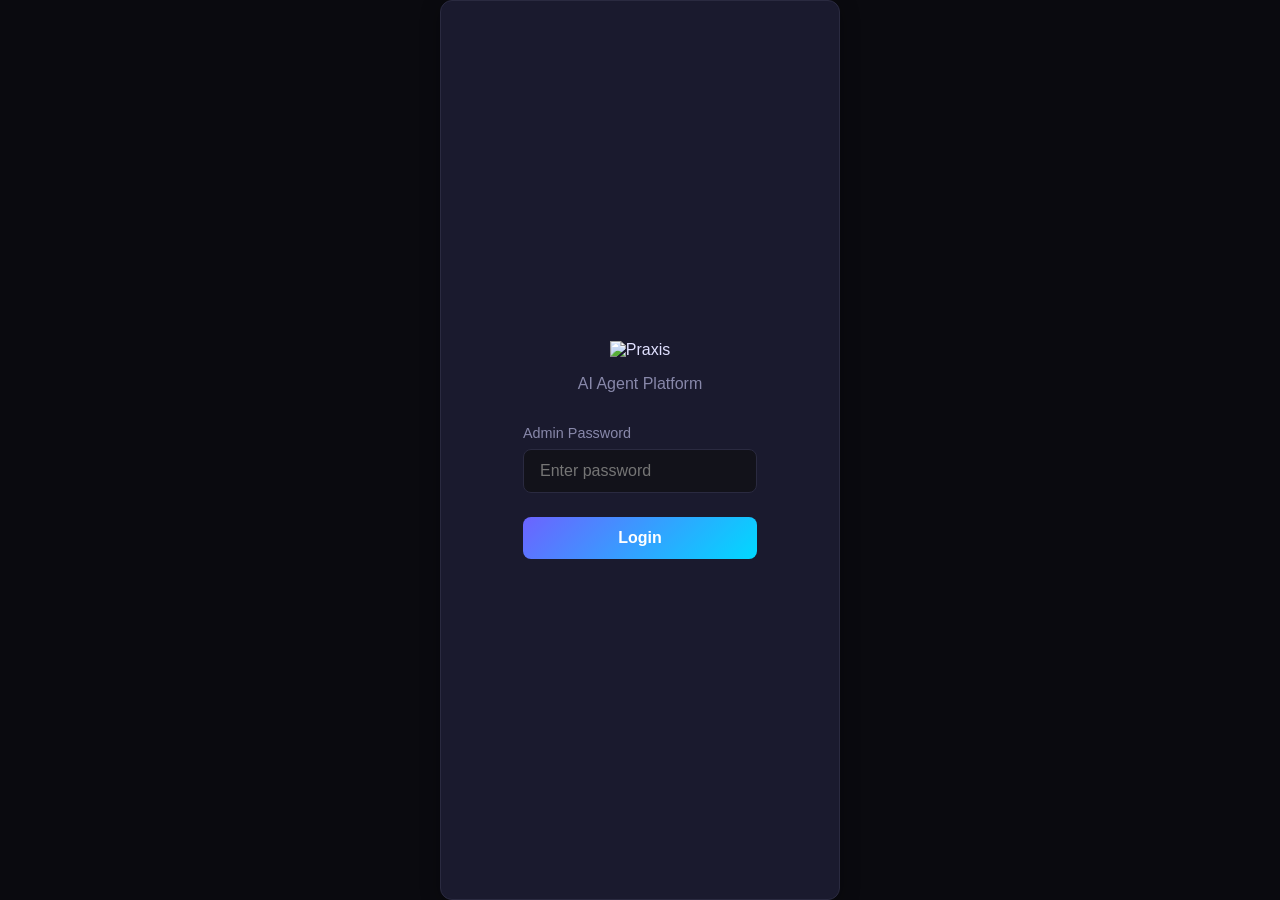
==== static/index.html @ 5b537bb9 "Fix chat_tts envelope parsing and cache-bust the dashboard UI The chat_tts SSE handlers read d.audio" ====
<!DOCTYPE html>
<html lang="en">
<head>
    <meta charset="UTF-8">
    <meta name="viewport" content="width=device-width, initial-scale=1.0">
    <title>Praxis Dashboard</title>
    <link rel="icon" href="/favicon.ico" sizes="any">
    <link rel="apple-touch-icon" href="/apple-touch-icon.png">
    <link rel="stylesheet" href="/static/style.css">
</head>
<body>
    <div id="app">
        <div id="login-screen" class="screen active">
            <div class="login-container">
                <div class="logo">
                    <img src="/logo.png" alt="Praxis" class="logo-img">
                    <p>AI Agent Platform</p>
                </div>
                <form id="login-form">
                    <div class="form-group">
                        <label for="password">Admin Password</label>
                        <input type="password" id="password" placeholder="Enter password" required>
                    </div>
                    <button type="submit" class="btn btn-primary">Login</button>
                    <p id="login-error" class="error hidden"></p>
                </form>
            </div>
        </div>

        <div id="dashboard-screen" class="screen">
            <nav class="sidebar" id="sidebar">
                <div class="sidebar-header"><h2>Praxis</h2></div>
                <ul class="nav-links">
                    <li class="active" data-tab="overview">Overview</li>
                    <li data-tab="chat">Chat</li>
                    <li data-tab="vm">VM</li>
                    <li data-tab="contexts">Contexts</li>
                    <li data-tab="messages">Messages</li>
                    <li data-tab="templates">Templates</li>
                    <li data-tab="tools">Tools</li>
                    <li data-tab="memory">Memory</li>
                    <li data-tab="secrets">Secrets</li>
                    <li data-tab="pairings">Pairings</li>
                    <li data-tab="sm-files">Statemachine</li>
                    <li data-tab="cron-jobs">Cron Jobs</li>
                </ul>
                <div class="sidebar-footer">
                    <button id="theme-toggle" class="btn btn-sm btn-secondary" style="width:100%;margin-bottom:0.5rem" onclick="toggleTheme()">🌙 Dark</button>
                    <button id="logout-btn" class="btn btn-secondary">Logout</button>
                </div>
                <button id="sidebar-toggle" type="button" class="sidebar-toggle" onclick="toggleSidebar()" title="Dashboard menu" aria-label="Dashboard menu" aria-controls="sidebar" aria-expanded="true">&#9776;</button>
            </nav>

            <main class="content">
                <div id="tab-overview" class="tab active">
                    <h2>Overview</h2>
                    <div class="stats-grid">
                        <div class="stat-card"><h3>Status</h3><p id="status-indicator" class="status ok">Running</p></div>
                        <div class="stat-card"><h3>Version</h3><p id="version">-</p></div>
                        <div class="stat-card"><h3>Contexts</h3><p id="context-count">0</p></div>
                        <div class="stat-card"><h3>Pairings</h3><p id="pairing-count">0</p></div>
                        <div class="stat-card"><h3>Pending</h3><p id="pending-count">0</p></div>
                    </div>
                    <div style="margin-top:2rem">
                        <h3>Quick Agent Start</h3>
                        <div class="data-list" id="overview-agent-starters"></div>
                    </div>
                </div>

                <div id="tab-chat" class="tab">
                    <button id="chat-sidebar-toggle" type="button" class="chat-sidebar-toggle" onclick="toggleChatConversations()" title="Toggle conversations" aria-label="Open conversations" aria-controls="chat-session-list" aria-expanded="false">☰ Chats</button>
                    <div class="chat-app">
                        <div class="chat-sidebar">
                            <div class="chat-sidebar-header">
                                <span>Conversations</span>
                                <button class="btn btn-sm btn-primary" onclick="chatNewSession()">+ New</button>
                            </div>
                            <div id="chat-session-list" class="chat-session-list"></div>
                        </div>
                        <div class="chat-main">
                            <div id="chat-sm-status" class="sm-status-bar" style="display:none">
                                <span id="sm-status-file" class="sm-badge">-</span>
                                <span id="sm-status-state" class="sm-badge">-</span>
                                <span id="sm-status-temps" class="sm-badge">-</span>
                                <span id="sm-status-skill" class="sm-badge" style="display:none"></span>
                                <span id="sm-status-vars" class="sm-badge" title="Variables changed in this state">-</span>
                            </div>
                            <div id="chat-agent-banner" class="agent-banner" style="display:none">
                                <span class="agent-badge" id="chat-agent-badge">Agent: Inactive</span>
                                <button class="btn btn-sm btn-primary" id="chat-start-btn" onclick="chatStartAgent()">Start Agent</button>
                                <button class="btn btn-sm btn-danger" id="chat-stop-btn" onclick="chatStopAgent()" style="display:none">Stop Agent</button>
                                <div style="margin-left:auto;display:flex;align-items:center;gap:0.75rem">
                                    <div style="display:flex;flex-direction:column;align-items:center;gap:0.5rem">
                                        <div style="display:flex;flex-direction:column;align-items:center;gap:0.15rem">
                                            <img id="chat-bot-avatar" class="avatar-sm" src="/logo.png" alt="Bot" title="Bot avatar" onclick="showAvatarModal('bot')" style="cursor:pointer">
                                            <span id="chat-bot-name" class="avatar-label">Praxis</span>
                                        </div>
                                        <div style="display:flex;flex-direction:column;align-items:center;gap:0.15rem">
                                            <img id="chat-user-avatar" class="avatar-sm" style="display:none;cursor:pointer" alt="User" onclick="showAvatarModal('user')">
                                            <span id="chat-user-name-label" class="avatar-label">User</span>
                                        </div>
                                    </div>
                                </div>
                            </div>
                            <div class="chat-container">
                                <div id="chat-messages" class="chat-messages">
                                    <div class="chat-welcome">Start an agent to begin chatting. Your messages appear here with tool calls visible inline.</div>
                                </div>
                                <div id="chat-timer-bar" class="chat-timer" style="display:none">
                                    <div class="chat-timer-fill" id="chat-timer-fill"></div>
                                    <span class="chat-timer-text" id="chat-timer-text">30s</span>
                                </div>
                                <div id="chat-tts-indicator" class="chat-tts-indicator" style="display:none" onclick="chatTtsActive(false)" title="Praxis is speaking – click to stop">
                                    🔊 Praxis is speaking… <span class="tts-stop-hint">■ stop</span>
                                </div>
                                <div id="chat-options-box" class="chat-options" style="display:none"></div>
                                <div id="chat-attachments-preview" class="chat-attachments" style="display:none"></div>
                                <div class="chat-input-row">
                                    <button class="btn btn-sm btn-secondary chat-upload-btn" onclick="document.getElementById('chat-file-input').click()" title="Upload files">&#128206;</button>
                                    <input type="file" id="chat-file-input" multiple style="display:none" onchange="chatHandleFiles(this.files)">
                                    <button class="btn btn-sm btn-secondary" id="chat-mic-btn" onclick="chatToggleMic()" title="Speak to Praxis (speech-to-text)">&#127908;</button>
                                    <button class="btn btn-sm btn-secondary" id="chat-tts-btn" onclick="chatToggleTts()" title="Read replies aloud (ElevenLabs TTS)" aria-pressed="false">&#128266;</button>
                                    <div style="position:relative;flex:1">
                                        <textarea id="chat-input" class="chat-input" placeholder="Type a message... (try /clear, /start, /stop, /new, /status)" rows="3" onkeydown="chatKeyDown(event)" oninput="chatInput(event)"></textarea>
                                        <div id="slash-commands" class="slash-commands" style="display:none"></div>
                                    </div>
                                    <button class="btn btn-primary chat-send-btn" id="chat-send-btn" onclick="chatSendMessage()">Send</button>
                                </div>
                            </div>
                        </div>
                    </div>
                </div>

                <div id="tab-vm" class="tab">
                    <h2>Virtual Machine</h2>
                    <div id="vm-controls" style="display:flex;gap:0.5rem;margin-bottom:1rem;flex-wrap:wrap">
                        <button class="btn btn-sm btn-primary" onclick="vmStart()">Start VM</button>
                        <button class="btn btn-sm btn-danger" onclick="vmStop()">Stop VM</button>
                        <button class="btn btn-sm btn-secondary" onclick="vmReboot()">Reboot</button>
                        <button class="btn btn-sm btn-secondary" onclick="vmInsertCD()">Insert CD</button>
                        <button class="btn btn-sm btn-secondary" onclick="vmEjectCD()">Eject CD</button>
                        <button class="btn btn-sm btn-secondary" id="vm-clipboard-btn" onclick="vmClipboardToggle()">&#128203; Clipboard: OFF</button>
                        <button class="btn btn-sm btn-secondary" onclick="vmClipboardSet()">&#128228; Set VM Clipboard</button>
                        <button class="btn btn-sm btn-secondary" onclick="vmClipboardGet()">&#128229; Get VM Clipboard</button>
                        <button class="btn btn-sm btn-secondary" onclick="vmRefresh()">Refresh</button>
                    </div>
                    <div id="vm-status-bar" class="data-list" style="margin-bottom:1rem"></div>
                    <div>
                        <h3>Desktop (VNC)</h3>
                        <div id="vm-vnc-container"><div id="vm-vnc-placeholder">VM not running. Click &quot;Start VM&quot; to begin.</div><div id="vm-vnc-screen"></div></div>
                        <div id="vm-vnc-log"></div>
                    </div>
                    <div style="margin-top:1rem">
                        <h3>LLM Activity Log</h3>
                        <div id="vm-activity-log"><div style="color:var(--text-secondary)">No VM activity yet.</div></div>
                    </div>
                    <h3 style="margin-top:1.5rem">VM Configuration</h3>
                    <div id="vm-config" class="data-list"></div>
                    <h3 style="margin-top:1.5rem">Quick Actions</h3>
                    <div style="display:flex;gap:0.5rem;flex-wrap:wrap">
                        <button class="btn btn-sm btn-secondary" onclick="vmCreateSnapshot()">Snapshot</button>
                        <button class="btn btn-sm btn-secondary" onclick="vmAddSharedFolder()">Add Shared Folder</button>
                    </div>
                </div>

                <div id="tab-contexts" class="tab">
                    <h2>Contexts</h2>
                    <div id="contexts-list" class="data-list"></div>
                </div>
                <div id="tab-messages" class="tab">
                    <h2>Messages</h2>
                    <div class="form-group" style="display:flex;gap:0.5rem;align-items:end">
                        <div style="flex:1"><label for="message-user-id">User</label>
                            <select id="message-user-id"><option value="">Select user...</option></select>
                        </div>
                        <button id="load-messages-btn" class="btn btn-primary" style="width:auto">Load</button>
                    </div>
                    <div id="messages-list" class="data-list"></div>
                </div>
                <div id="tab-templates" class="tab"><h2>Templates</h2><div id="templates-list" class="data-list"></div></div>
                <div id="tab-tools" class="tab"><h2>Tools</h2><div id="tools-list" class="data-list"></div></div>
                <div id="tab-memory" class="tab">
                    <h2>Memory</h2>
                    <div class="form-group" style="display:flex;gap:0.5rem;align-items:end">
                        <div style="flex:1"><label for="memory-user-id">User</label>
                            <select id="memory-user-id"><option value="">Select user...</option></select>
                        </div>
                        <button id="load-memory-btn" class="btn btn-primary" style="width:auto">Load</button>
                    </div>
                    <div id="memory-content"></div>
                </div>
                <div id="tab-secrets" class="tab"><h2>Secrets</h2><div id="secrets-content"></div></div>
                <div id="tab-pairings" class="tab">
                    <h2>Pairings</h2>
                    <div id="pairings-list" class="data-list"></div>
                    <h3 style="margin-top:2rem;margin-bottom:1rem">Pending Pairings</h3>
                    <div id="pending-pairings-list" class="data-list"></div>
                </div>
                <div id="tab-sm-files" class="tab">
                    <h2>Statemachine</h2>
                    <div style="margin-bottom:1rem"><button class="btn btn-primary" style="width:auto;padding:0.5rem 1.5rem" onclick="createSmFile()">+ New Statemachine</button></div>
                    <div id="sm-files-list" class="data-list"></div>
                </div>
                <div id="tab-cron-jobs" class="tab"><h2>Cron Jobs</h2><div id="cron-jobs-list" class="data-list"></div></div>
            </main>
        </div>
    </div>

    <script src="/static/app.js?v=13"></script>
</body>
</html>
---- static/style.css ----
:root { --bg-primary: #0a0a0f; --bg-secondary: #12121a; --bg-card: #1a1a2e; --bg-hover: #252540; --bg-tertiary: #16162a; --text-primary: #e0e0ff; --text-secondary: #8888aa; --accent-purple: #6C63FF; --accent-cyan: #00D9FF; --accent-gradient: linear-gradient(135deg, #6C63FF, #00D9FF); --border: #2a2a40; --success: #00ff88; --error: #ff4466; --warning: #ffaa00; --radius: 12px; --shadow: 0 4px 20px rgba(0, 0, 0, 0.3); }
* { margin: 0; padding: 0; box-sizing: border-box; }
body { font-family: -apple-system, BlinkMacSystemFont, 'Segoe UI', Roboto, Oxygen, Ubuntu, sans-serif; background: var(--bg-primary); color: var(--text-primary); min-height: 100vh; overflow-x: hidden; }
.screen { display: none; } .screen.active { display: flex; }
.login-container { width: 100%; max-width: 400px; margin: 0 auto; padding: 2rem; background: var(--bg-card); border-radius: var(--radius); box-shadow: var(--shadow); border: 1px solid var(--border); display: flex; flex-direction: column; align-items: center; justify-content: center; min-height: 100vh; }
.logo { text-align: center; margin-bottom: 2rem; } .logo-img { width: 96px; height: 96px; margin-bottom: 0.5rem; object-fit: contain; } .logo p { color: var(--text-secondary); margin-top: 0.5rem; }
.form-group { margin-bottom: 1.5rem; width: 100%; } .form-group label { display: block; margin-bottom: 0.5rem; color: var(--text-secondary); font-size: 0.9rem; }
.form-group input, .form-group select { width: 100%; padding: 0.75rem 1rem; background: var(--bg-secondary); border: 1px solid var(--border); border-radius: 8px; color: var(--text-primary); font-size: 1rem; transition: border-color 0.2s; }
.form-group input:focus, .form-group select:focus { outline: none; border-color: var(--accent-purple); }
.btn { padding: 0.75rem 1.5rem; border: none; border-radius: 8px; font-size: 1rem; cursor: pointer; transition: all 0.2s; width: 100%; }
.btn-primary { background: var(--accent-gradient); color: white; font-weight: 600; } .btn-primary:hover { opacity: 0.9; transform: translateY(-1px); }
.btn-secondary { background: var(--bg-hover); color: var(--text-primary); border: 1px solid var(--border); } .btn-secondary:hover { background: var(--border); }
.btn-danger { background: var(--error); color: white; } .btn-danger:hover { opacity: 0.9; }
.error { color: var(--error); margin-top: 1rem; text-align: center; } .hidden { display: none; }
#dashboard-screen { min-height: 100vh; }
.sidebar { width: 250px; background: var(--bg-secondary); border-right: 1px solid var(--border); display: flex; flex-direction: column; position: fixed; top: 0; left: 0; bottom: 0; z-index: 10; transition: width 0.3s, transform 0.3s; }
.sidebar.collapsed { width: 48px; overflow: hidden; }
.sidebar.collapsed .sidebar-header h2,
.sidebar.collapsed .nav-links li,
.sidebar.collapsed .sidebar-footer { display: none; }
.sidebar.collapsed .sidebar-toggle { position: absolute; top: 0.5rem; right: 0.5rem; left: auto; }
.sidebar-toggle { position: absolute; top: 0.5rem; right: -1.2rem; width: 28px; height: 28px; background: var(--bg-card); border: 1px solid var(--border); border-radius: 6px; color: var(--text-secondary); font-size: 1rem; cursor: pointer; z-index: 20; display: flex; align-items: center; justify-content: center; }
.sidebar-toggle:hover { color: var(--text-primary); background: var(--bg-hover); }
.content { margin-left: 250px; padding: 2rem; min-height: 100vh; width: calc(100% - 250px); min-width: 0; transition: margin-left 0.3s, width 0.3s; }
.content.chat-expanded { margin-left: 0; padding: 0; width: 100%; }
.sidebar.collapsed ~ .content { margin-left: 48px; width: calc(100% - 48px); }
.content.chat-expanded .chat-app { height: 100vh; }
.sidebar-header { padding: 1.5rem; border-bottom: 1px solid var(--border); }
.sidebar-header h2 { background: var(--accent-gradient); -webkit-background-clip: text; -webkit-text-fill-color: transparent; background-clip: text; font-size: 1.5rem; }
.nav-links { list-style: none; padding: 1rem 0; flex: 1; min-height: 0; overflow-y: auto; }
.nav-links li { padding: 0.75rem 1.5rem; cursor: pointer; transition: all 0.2s; color: var(--text-secondary); }
.nav-links li:hover { background: var(--bg-hover); color: var(--text-primary); }
.nav-links li.active { background: var(--bg-hover); color: var(--accent-cyan); border-left: 3px solid var(--accent-cyan); }
.sidebar-footer { padding: 1.5rem; border-top: 1px solid var(--border); }
.tab { display: none; } .tab.active { display: block; }
.tab h2 { margin-bottom: 1.5rem; background: var(--accent-gradient); -webkit-background-clip: text; -webkit-text-fill-color: transparent; background-clip: text; }
.stats-grid { display: grid; grid-template-columns: repeat(auto-fit, minmax(200px, 1fr)); gap: 1.5rem; margin-bottom: 2rem; }
.stat-card { background: var(--bg-card); padding: 1.5rem; border-radius: var(--radius); border: 1px solid var(--border); }
.stat-card h3 { color: var(--text-secondary); font-size: 0.9rem; margin-bottom: 0.5rem; } .stat-card p { font-size: 2rem; font-weight: 600; }
.status.ok { color: var(--success); } .status.error { color: var(--error); }
.data-list { background: var(--bg-card); border-radius: var(--radius); border: 1px solid var(--border); overflow: hidden; max-width: 100%; }
.data-item { padding: 1rem 1.5rem; border-bottom: 1px solid var(--border); display: flex; justify-content: space-between; align-items: center; gap: 1rem; min-width: 0; transition: background 0.2s; }
.data-item:last-child { border-bottom: none; } .data-item:hover { background: var(--bg-hover); }
.data-item .name { font-weight: 500; } .data-item .meta { color: var(--text-secondary); font-size: 0.9rem; display: block; overflow-wrap: anywhere; word-break: break-word; }
.data-item .actions { display: flex; gap: 0.5rem; flex-shrink: 0; }
.tool-item { align-items: flex-start; }
.tool-copy { min-width: 0; flex: 1; }
.tool-copy .name { display: block; margin-bottom: 0.25rem; overflow-wrap: anywhere; }
.btn-sm { padding: 0.4rem 0.8rem; font-size: 0.85rem; border-radius: 6px; width: auto; }
.toggle { position: relative; flex: 0 0 48px; width: 48px; height: 24px; padding: 0; background: var(--border); border: 0; border-radius: 12px; cursor: pointer; transition: background 0.2s; appearance: none; }
.toggle.active { background: var(--accent-purple); } .toggle::after { content: ''; position: absolute; width: 20px; height: 20px; background: white; border-radius: 50%; top: 2px; left: 2px; transition: transform 0.2s; }
.toggle.active::after { transform: translateX(24px); }
.code-editor { background: var(--bg-secondary); border: 1px solid var(--border); border-radius: 8px; padding: 1rem; font-family: 'Monaco', 'Menlo', 'Ubuntu Mono', monospace; font-size: 0.9rem; color: var(--text-primary); width: 100%; min-height: 300px; resize: vertical; }
.modal-overlay { position: fixed; top: 0; left: 0; right: 0; bottom: 0; background: rgba(0,0,0,0.7); display: flex; align-items: center; justify-content: center; z-index: 100; }
.modal { background: var(--bg-card); border-radius: var(--radius); border: 1px solid var(--border); padding: 2rem; max-width: 800px; width: 90%; max-height: 80vh; overflow-y: auto; }
.modal h3 { margin-bottom: 1rem; background: var(--accent-gradient); -webkit-background-clip: text; -webkit-text-fill-color: transparent; background-clip: text; }
.message { padding: 0.5rem 0.75rem; margin-bottom: 0.4rem; background: var(--bg-secondary); border-radius: 6px; border-left: 2px solid var(--accent-purple); }
.message.user { border-left-color: var(--accent-cyan); } .message .role { font-size: 0.7rem; color: var(--text-secondary); margin-bottom: 0.2rem; text-transform: uppercase; }
.message .content { white-space: pre-wrap; word-break: break-word; font-size: 0.85rem; line-height: 1.3; }

/* ──────────────────────────────────────────────────────────────────────────
   Chat Layout
   Polished, modern messaging UI: rounded asymmetric bubbles, subtle
   gradients, tactile hover states. Matches the rest of the dashboard's
   purple/cyan accent palette. Designed to look balanced in both dark
   and light themes (overrides further down).
   ────────────────────────────────────────────────────────────────────────── */
.chat-app { display: flex; height: calc(100vh - 60px); min-height: 600px; min-width: 0; max-width: 100%; overflow: hidden; }
.chat-sidebar {
    width: 240px; background: var(--bg-secondary); border-right: 1px solid var(--border);
    display: flex; flex-direction: column; flex-shrink: 0;
    border-radius: var(--radius) 0 0 var(--radius);
    min-height: 0;
}
.chat-sidebar-header {
    padding: 1rem 1.1rem; border-bottom: 1px solid var(--border);
    display: flex; justify-content: space-between; align-items: center;
    font-weight: 700; font-size: 0.9rem; letter-spacing: 0.02em;
}
.chat-session-list { flex: 1; overflow-y: auto; padding: 0.5rem; }
.chat-session {
    padding: 0.55rem 0.75rem; margin: 0.15rem 0; border-radius: 8px;
    cursor: pointer; transition: background 0.15s, color 0.15s, transform 0.1s;
    display: flex; align-items: center; gap: 0.5rem; font-size: 0.85rem;
    border: 1px solid transparent;
}
.chat-session:hover { background: var(--bg-hover); }
.chat-session:active { transform: scale(0.98); }
.chat-session.active {
    background: linear-gradient(135deg, rgba(108,99,255,0.18), rgba(0,217,255,0.08));
    color: var(--text-primary); border-color: rgba(108,99,255,0.35);
}
.chat-session.active::before {
    content: ''; width: 3px; height: 18px; border-radius: 2px;
    background: var(--accent-gradient); margin-right: 2px;
}
.chat-session .session-name { flex: 1; overflow: hidden; text-overflow: ellipsis; white-space: nowrap; }
.chat-session .session-del {
    color: var(--text-secondary); font-size: 1rem; line-height: 1;
    opacity: 0; transition: opacity 0.15s, color 0.15s;
    width: 18px; height: 18px; display: inline-flex; align-items: center; justify-content: center;
    border-radius: 4px;
}
.chat-session:hover .session-del { opacity: 0.7; }
.chat-session .session-del:hover { opacity: 1; color: var(--error); background: rgba(255,68,102,0.12); }

.chat-main {
    flex: 1 1 0; display: flex; flex-direction: column;
    padding: 0 1.25rem 1rem 1.25rem; min-width: 0; min-height: 0; overflow: hidden;
}

.agent-banner {
    display: flex; align-items: center; gap: 0.85rem; flex-wrap: wrap; min-width: 0;
    padding: 0.85rem 1.1rem;
    background: linear-gradient(135deg, var(--bg-card), var(--bg-tertiary));
    border: 1px solid var(--border); border-radius: var(--radius);
    margin: 1rem 0 1rem 0;
    box-shadow: 0 2px 12px rgba(0,0,0,0.18);
}
.agent-badge {
    font-size: 0.78rem; font-weight: 700; letter-spacing: 0.04em;
    padding: 0.35rem 0.8rem; border-radius: 999px;
    background: var(--bg-tertiary); color: var(--text-secondary);
    border: 1px solid var(--border);
    display: inline-flex; align-items: center; gap: 0.4rem;
}
.agent-badge::before {
    content: ''; width: 8px; height: 8px; border-radius: 50%;
    background: var(--text-secondary);
}
.agent-badge.active {
    background: rgba(0,217,255,0.12); color: var(--accent-cyan);
    border-color: rgba(0,217,255,0.4);
}
.agent-badge.active::before {
    background: var(--accent-cyan);
    box-shadow: 0 0 10px var(--accent-cyan);
    animation: pulse-dot 2s ease-in-out infinite;
}
@keyframes pulse-dot { 0%,100% { opacity: 1; } 50% { opacity: 0.5; } }

.sm-status-bar {
    display: flex; gap: 0.4rem; margin-bottom: 0.75rem; flex-wrap: wrap; align-items: center; flex: 0 0 auto;
    padding: 0.55rem 0.85rem; background: var(--bg-tertiary);
    border-radius: 10px; border: 1px solid var(--border);
}
.sm-badge {
    font-size: 0.72rem; font-weight: 600; padding: 0.22rem 0.65rem; border-radius: 6px;
    background: rgba(124,77,255,0.15); color: var(--accent-purple);
}
.sm-badge.template { background: rgba(0,217,255,0.1); color: var(--accent-cyan); }
.sm-badge.vars { background: rgba(0,255,136,0.1); color: var(--success); }

/* Agent banner avatars (the round pair on the right of the banner) */
.avatar-sm {
    width: 56px; height: 56px; border-radius: 14px; object-fit: cover;
    border: 2px solid var(--accent-cyan); background: var(--bg-card);
    transition: transform 0.15s, border-color 0.15s, box-shadow 0.15s;
}
.avatar-sm:hover { transform: scale(1.05); box-shadow: 0 4px 12px rgba(0,217,255,0.25); }
#chat-bot-avatar { border-color: var(--accent-purple); background: var(--bg-secondary); padding: 2px; }
#chat-bot-avatar:hover { box-shadow: 0 4px 12px rgba(108,99,255,0.3); }
.avatar-label {
    font-size: 0.72rem; color: var(--text-secondary); text-align: center;
    margin-top: 4px; max-width: 64px; overflow: hidden;
    text-overflow: ellipsis; white-space: nowrap;
    font-weight: 600;
}

/* ──────────────────────────────────────────────────────────────────────────
   Chat Messages
   Messages are flex rows (avatar column + content bubble). Bubble shape
   varies by role: rounded with one "tail" corner clipped on the side
   nearest the avatar, giving a subtle conversational look.
   ────────────────────────────────────────────────────────────────────────── */
.chat-container {
    flex: 1 1 0; display: flex; flex-direction: column; min-height: 0;
    background: var(--bg-card); border: 1px solid var(--border);
    border-radius: var(--radius); overflow: hidden;
    box-shadow: 0 4px 24px rgba(0,0,0,0.15);
}
.chat-messages {
    flex: 1; overflow-y: auto; overflow-x: hidden; padding: 1.5rem 1.25rem;
    display: flex; flex-direction: column; gap: 1.1rem;
    scroll-behavior: smooth;
}
.chat-welcome {
    color: var(--text-secondary); text-align: center;
    padding: 2.5rem 1rem; font-size: 0.95rem; line-height: 1.6;
    background: linear-gradient(135deg, transparent, rgba(108,99,255,0.04));
    border-radius: var(--radius);
}

.chat-msg {
    animation: msg-in 0.25s ease-out;
}
@keyframes msg-in {
    from { opacity: 0; transform: translateY(6px); }
    to { opacity: 1; transform: translateY(0); }
}

.msg-avatar {
    width: 56px; height: 56px; border-radius: 14px; object-fit: cover;
    border: 2px solid var(--accent-cyan); background: var(--bg-card);
    cursor: pointer; transition: transform 0.15s, border-color 0.15s, box-shadow 0.15s;
}
.msg-avatar:hover {
    transform: scale(1.06);
    box-shadow: 0 4px 14px rgba(0,217,255,0.25);
}
.chat-msg.user .msg-avatar { border-color: var(--text-secondary); }
.chat-msg.user .msg-avatar:hover { box-shadow: 0 4px 14px rgba(136,136,170,0.25); }
.chat-msg.assistant .msg-avatar { border-color: var(--accent-purple); }
.chat-msg.assistant .msg-avatar:hover { box-shadow: 0 4px 14px rgba(108,99,255,0.3); }

.chat-msg .msg-col {
    display: flex; flex-direction: column; align-items: center;
    gap: 0.35rem; min-width: 56px;
}
.chat-msg .msg-row { display: flex; align-items: flex-start; gap: 0.85rem; min-width: 0; max-width: 100%; }
.chat-msg .msg-content {
    flex: 1; min-width: 0; max-width: 100%;
    padding: 0.75rem 1rem;
    border-radius: 14px;
    line-height: 1.55;
    font-size: 0.94rem;
    word-wrap: break-word; overflow-wrap: anywhere;
}
.chat-msg.user .msg-content {
    background: linear-gradient(135deg, var(--bg-tertiary), var(--bg-hover));
    border: 1px solid var(--border);
    border-top-left-radius: 4px;
}
.chat-msg.assistant .msg-content {
    background: linear-gradient(135deg, rgba(108,99,255,0.06), rgba(0,217,255,0.03));
    border: 1px solid rgba(108,99,255,0.18);
    border-top-left-radius: 4px;
}
.chat-msg.system .msg-content,
.chat-msg.system {
    align-self: center; max-width: 80%;
    background: rgba(0,255,136,0.06); border: 1px solid rgba(0,255,136,0.2);
    border-radius: 999px; padding: 0.4rem 0.9rem;
    font-size: 0.78rem; color: var(--success); text-align: center;
}
.chat-msg.feedback {
    align-self: center; max-width: 80%;
    background: rgba(255,170,0,0.08); border: 1px solid rgba(255,170,0,0.25);
    border-radius: 10px; padding: 0.55rem 0.95rem;
    font-size: 0.82rem; color: var(--warning);
}
.chat-msg.tool .msg-content {
    background: rgba(0,217,255,0.06);
    border: 1px solid rgba(0,217,255,0.2);
}
/* Discord mirror messages: distinct blurple tint + origin badge. */
.chat-msg.discord .msg-content {
    background: rgba(88,101,242,0.07);
    border: 1px solid rgba(88,101,242,0.28);
    border-top-left-radius: 4px;
}
.chat-msg.discord.discord-bot .msg-content {
    background: linear-gradient(135deg, rgba(88,101,242,0.10), rgba(108,99,255,0.05));
}
.discord-badge {
    font-size: 1.15rem; line-height: 1;
    filter: grayscale(0.15);
}
.discord-meta {
    display: flex; align-items: center; gap: 0.5rem;
    margin-bottom: 0.3rem;
    font-size: 0.68rem; color: var(--text-secondary);
}
.discord-channel {
    font-weight: 700; color: #7289da;
    background: rgba(88,101,242,0.12);
    border-radius: 4px; padding: 0.05rem 0.4rem;
}
.discord-time { opacity: 0.75; }
.discord-text { word-wrap: break-word; overflow-wrap: anywhere; }
.chat-msg.tool .tool-name {
    font-weight: 700; color: var(--accent-cyan); font-size: 0.85rem;
    text-transform: uppercase; letter-spacing: 0.04em;
}
.chat-msg.tool .tool-out {
    margin-top: 0.4rem; padding: 0.5rem 0.7rem;
    background: var(--bg-primary); border-radius: 6px;
    font-family: 'Monaco', 'Menlo', 'Ubuntu Mono', monospace;
    font-size: 0.78rem; line-height: 1.45;
    max-height: 220px; overflow-y: auto;
    white-space: pre-wrap; word-break: break-word;
    color: var(--text-secondary);
}
.msg-label {
    font-size: 0.68rem; color: var(--text-secondary);
    text-align: center; white-space: nowrap;
    font-weight: 600; letter-spacing: 0.02em;
}

/* ──────────────────────────────────────────────────────────────────────────
   Slash command popup
   ────────────────────────────────────────────────────────────────────────── */
.slash-commands {
    position: absolute; bottom: 100%; left: 0; right: 0;
    background: var(--bg-card); border: 1px solid var(--border);
    border-radius: 10px; max-height: 240px; overflow-y: auto;
    z-index: 20; margin-bottom: 0.4rem;
    box-shadow: 0 8px 28px rgba(0,0,0,0.4);
    backdrop-filter: blur(8px);
}
.slash-cmd {
    padding: 0.55rem 0.85rem; cursor: pointer;
    display: flex; align-items: center; gap: 0.7rem;
    transition: background 0.12s; color: var(--text-primary); font-size: 0.86rem;
    border-left: 3px solid transparent;
}
.slash-cmd:hover, .slash-cmd.active {
    background: var(--bg-hover); border-left-color: var(--accent-cyan);
}
.slash-cmd .slash-name { font-weight: 700; color: var(--accent-cyan); min-width: 80px; font-family: 'Monaco', monospace; }
.slash-cmd .slash-desc { color: var(--text-secondary); font-size: 0.8rem; }

/* ──────────────────────────────────────────────────────────────────────────
   Timer / Options / Attachments / Input row
   ────────────────────────────────────────────────────────────────────────── */
.chat-timer { height: 3px; background: var(--border); position: relative; border-radius: 2px; overflow: hidden; }
.chat-timer-fill { height: 100%; background: var(--accent-gradient); transition: width 1s linear; width: 100%; }
.chat-timer-text { position: absolute; right: 8px; top: -18px; font-size: 0.7rem; color: var(--text-secondary); font-weight: 600; }

.chat-options { display: flex; flex-wrap: wrap; gap: 0.5rem; padding: 0.75rem 1rem; background: var(--bg-tertiary); border-top: 1px solid var(--border); }
.chat-option {
    padding: 0.45rem 1rem; background: var(--bg-card); border: 1px solid var(--border);
    border-radius: 999px; font-size: 0.82rem; cursor: pointer;
    transition: all 0.15s; color: var(--text-primary); white-space: nowrap;
    font-weight: 500;
}
.chat-option:hover {
    background: var(--bg-hover); border-color: var(--accent-cyan);
    color: var(--accent-cyan); transform: translateY(-1px);
}
.chat-option:active { transform: translateY(0); }
.chat-option .emoji { margin-right: 0.3rem; }

.chat-attachments { display: flex; gap: 0.5rem; flex-wrap: wrap; padding: 0.5rem 1rem; background: var(--bg-tertiary); border-top: 1px solid var(--border); }
.chat-attachment {
    display: flex; align-items: center; gap: 0.4rem;
    padding: 0.3rem 0.7rem; background: var(--bg-card);
    border: 1px solid var(--border); border-radius: 8px; font-size: 0.78rem;
}
.chat-attachment .remove { color: var(--error); cursor: pointer; font-weight: bold; }
.chat-attachment .remove:hover { opacity: 0.8; }

.chat-input-row {
    display: flex; gap: 0.6rem; padding: 0.85rem 1rem;
    border-top: 1px solid var(--border);
    align-items: flex-end; background: var(--bg-secondary);
    min-width: 0;
    width: 100%;
    box-sizing: border-box;
}
.chat-upload-btn {
    width: auto; padding: 0.55rem 0.8rem; font-size: 1.05rem;
    border-radius: 10px;
}
.chat-input {
    flex: 1; padding: 0.8rem 1.1rem;
    background: var(--bg-primary); border: 1px solid var(--border);
    border-radius: 12px; color: var(--text-primary);
    font-size: 0.95rem; font-family: inherit; resize: none;
    max-height: 240px; line-height: 1.5;
    transition: border-color 0.15s, box-shadow 0.15s;
    min-width: 0;
    width: 100%;
    box-sizing: border-box;
}
.chat-input:focus {
    outline: none; border-color: var(--accent-purple);
    box-shadow: 0 0 0 3px rgba(108,99,255,0.15);
}
.chat-send-btn {
    width: auto; padding: 0.7rem 1.4rem; border-radius: 10px;
    font-weight: 600; letter-spacing: 0.02em;
}

/* VM */
#vm-vnc-container { background: #000; border: 1px solid var(--border); border-radius: 8px; min-height: 600px; position: relative; }
#vm-vnc-placeholder { color: var(--text-secondary); font-size: 0.9rem; position: absolute; top: 50%; left: 50%; transform: translate(-50%,-50%); text-align: center; }
#vm-vnc-screen { width: 100%; height: 600px; }
#vm-vnc-log { margin-top: 0.5rem; background: var(--bg-tertiary); border: 1px solid var(--border); border-radius: 8px; padding: 0.75rem; max-height: 180px; overflow-y: auto; font-family: monospace; font-size: 0.75rem; line-height: 1.5; }
#vm-activity-log { background: var(--bg-tertiary); border: 1px solid var(--border); border-radius: 8px; padding: 0.75rem; min-height: 200px; max-height: 400px; overflow-y: auto; font-family: monospace; font-size: 0.8rem; line-height: 1.6; }

/* Responsive */
@media (max-width: 768px) {
  .sidebar { width: 100%; height: auto; bottom: auto; right: 0; border-right: 0; border-bottom: 1px solid var(--border); overflow: visible; }
  .sidebar.collapsed { width: 100%; height: 44px; overflow: hidden; }
  .sidebar-header, .sidebar-footer { display: none; }
  .sidebar.collapsed .nav-links { display: none; }
  .nav-links { display: flex; gap: 0.25rem; padding: 0.4rem 5.5rem 0.4rem 0.5rem; overflow-x: auto; flex: none; }
  .nav-links li { flex: 0 0 auto; padding: 0.55rem 0.75rem; border-left: 0; border-radius: 999px; white-space: nowrap; }
  .nav-links li.active { border-left: 0; border: 1px solid rgba(0,217,255,0.4); }
  .sidebar-toggle, .sidebar.collapsed .sidebar-toggle { top: 0.45rem; right: 0.6rem; left: auto; width: auto; padding: 0 0.6rem; }
  .sidebar-toggle::after { content: ' Menu'; font-size: 0.75rem; font-weight: 700; }
  .content, .sidebar.collapsed ~ .content { margin-left: 0; width: 100%; padding: 4.3rem 1rem 1rem; }
  .content.chat-expanded, .sidebar.collapsed ~ .content.chat-expanded { padding: 44px 0 0; height: 100dvh; overflow: hidden; }
  .stats-grid { grid-template-columns: 1fr; gap: 0.8rem; }
  .data-item { padding: 0.85rem 1rem; align-items: flex-start; flex-wrap: wrap; }
  .data-item .actions { width: 100%; justify-content: flex-start; flex-wrap: wrap; }
  .chat-sidebar { display: none; }
  body.chat-conversations-open .chat-sidebar { display: flex; position: fixed; z-index: 35; top: 44px; left: 0; bottom: 0; width: min(82vw, 320px); border-radius: 0; border-right: 1px solid var(--border); box-shadow: 12px 0 30px rgba(0,0,0,0.35); }
  body.chat-conversations-open .chat-sidebar::after { content: ''; position: fixed; top: 44px; left: min(82vw, 320px); right: 0; bottom: 0; background: rgba(0,0,0,0.35); pointer-events: none; }
  .chat-app, .content.chat-expanded .chat-app { flex-direction: column; height: calc(100dvh - 44px); min-height: 0; overflow: hidden; }
  .chat-main { padding: 0; min-height: 0; height: 100%; overflow: hidden; }
  .sm-status-bar { margin: 0.5rem 0.5rem 0.4rem; max-height: 76px; overflow-y: auto; }
  .agent-banner { margin: 0; border-radius: 0; flex-shrink: 0; }
  .chat-container { border-left: 0; border-right: 0; border-bottom: 0; border-radius: 0; min-height: 0; }
  .avatar-sm, .msg-avatar { width: 40px; height: 40px; border-radius: 10px; }
  .chat-msg .msg-col { min-width: 40px; }
  .chat-messages { flex: 1 1 0; min-height: 0; padding: 1rem 0.75rem; gap: 0.8rem; }
  .chat-msg .msg-row { gap: 0.55rem; }
  .chat-input-row { flex: 0 0 auto; padding: 0.65rem; gap: 0.45rem; }
  .chat-send-btn { padding: 0.65rem 0.85rem; }
}

/* Scrollbar */
::-webkit-scrollbar { width: 8px; height: 8px; } ::-webkit-scrollbar-track { background: var(--bg-primary); }
::-webkit-scrollbar-thumb { background: var(--border); border-radius: 4px; } ::-webkit-scrollbar-thumb:hover { background: var(--text-secondary); }

/* Light theme override */
[data-theme="light"] {
  --bg-primary: #f5f6fa;
  --bg-secondary: #ffffff;
  --bg-card: #ffffff;
  --bg-hover: #eef0f5;
  --bg-tertiary: #f0f1f5;
  --text-primary: #1a1a2e;
  --text-secondary: #666699;
  --border: #d1d5e0;
  --success: #00aa66;
  --error: #cc3355;
  --warning: #cc8800;
  --shadow: 0 4px 20px rgba(0,0,0,0.1);
}
[data-theme="light"] .sidebar { background: #ffffff; border-right: 1px solid var(--border); }
[data-theme="light"] .chat-sidebar { background: #ffffff; }
[data-theme="light"] .chat-container { background: #ffffff; }
[data-theme="light"] .chat-msg.assistant .msg-content { background: #f0f1f5; border: 1px solid var(--border); }
[data-theme="light"] .sm-status-bar { background: #eef0f5; }
[data-theme="light"] .agent-banner { background: #ffffff; }
[data-theme="light"] .modal-overlay { background: rgba(255,255,255,0.7); }
[data-theme="light"] .chat-msg.feedback { background: rgba(255,170,0,0.08); }
[data-theme="light"] .chat-msg.system { background: rgba(0,255,136,0.06); }
[data-theme="light"] .chat-msg.tool .msg-content { background: rgba(0,217,255,0.06); }

/* Chat sidebar toggle (hamburger when main sidebar hidden) */
.chat-sidebar-toggle { position: fixed; top: 0.5rem; left: 0.5rem; z-index: 30; width: auto; min-width: 32px; height: 32px; padding: 0 0.65rem; background: var(--bg-card); border: 1px solid var(--border); border-radius: 6px; color: var(--text-secondary); font-size: 0.82rem; font-weight: 700; cursor: pointer; display: none; align-items: center; justify-content: center; gap: 0.25rem; }
.chat-sidebar-toggle:hover { color: var(--text-primary); background: var(--bg-hover); }
/* Desktop conversations are already visible. A second fixed toggle here
   covered the actual dashboard menu button and stranded users in chat. */
@media (max-width: 768px) {
  .content.chat-expanded .chat-sidebar-toggle { display: flex; }
  /* Opening the dashboard menu must reveal clickable navigation, not leave
     the Chats button covering Overview underneath it. */
  .sidebar:not(.collapsed) ~ .content .chat-sidebar-toggle { display: none; }
}

/* ──────────────────────────────────────────────────────────────────────────
   Markdown rendering inside chat messages
   ────────────────────────────────────────────────────────────────────────── */
.msg-content.markdown h1, .msg-content.markdown h2, .msg-content.markdown h3,
.msg-content.markdown h4, .msg-content.markdown h5, .msg-content.markdown h6 {
    margin: 0.6rem 0 0.4rem 0; color: var(--text-primary);
    font-weight: 700; line-height: 1.3;
}
.msg-content.markdown h1 { font-size: 1.35rem; }
.msg-content.markdown h2 { font-size: 1.2rem; }
.msg-content.markdown h3 { font-size: 1.05rem; }
.msg-content.markdown h4 { font-size: 0.95rem; }
.msg-content.markdown h5, .msg-content.markdown h6 { font-size: 0.88rem; color: var(--text-secondary); }
.msg-content.markdown strong { font-weight: 700; color: var(--text-primary); }
.msg-content.markdown em { font-style: italic; }
.msg-content.markdown del { opacity: 0.7; }
.msg-content.markdown code {
    background: var(--bg-tertiary); padding: 0.12rem 0.4rem; border-radius: 5px;
    font-family: 'Monaco', 'Menlo', 'Ubuntu Mono', 'Consolas', monospace;
    font-size: 0.85em; color: var(--accent-cyan);
    border: 1px solid var(--border);
}
.msg-content.markdown a {
    color: var(--accent-cyan); text-decoration: none;
    border-bottom: 1px solid rgba(0,217,255,0.3);
    transition: border-color 0.15s, color 0.15s;
}
.msg-content.markdown a:hover { color: var(--accent-purple); border-bottom-color: var(--accent-purple); }
.msg-content.markdown blockquote {
    border-left: 3px solid var(--accent-purple);
    padding: 0.3rem 0.85rem; margin: 0.5rem 0;
    color: var(--text-secondary);
    background: rgba(108,99,255,0.05);
    border-radius: 0 6px 6px 0;
}
.msg-content.markdown ul, .msg-content.markdown ol { margin: 0.4rem 0; padding-left: 1.4rem; }
.msg-content.markdown ul ul, .msg-content.markdown ol ol,
.msg-content.markdown ul ol, .msg-content.markdown ol ul { margin: 0.2rem 0; }
.msg-content.markdown li { margin: 0.18rem 0; }
.msg-content.markdown hr {
    border: none; height: 1px;
    background: linear-gradient(90deg, transparent, var(--border), transparent);
    margin: 0.85rem 0;
}

/* Fenced code blocks: distinct from inline code, with optional lang label */
.msg-content.markdown .code-block {
    position: relative;
    background: var(--bg-primary);
    border: 1px solid var(--border);
    border-radius: 10px;
    padding: 0.85rem 1rem 0.85rem 1rem;
    margin: 0.6rem 0;
    overflow-x: auto;
    max-width: 100%;
    box-sizing: border-box;
}
.msg-content.markdown .code-block code {
    background: transparent; border: none; padding: 0; color: var(--text-primary);
    font-size: 0.85rem; line-height: 1.5; white-space: pre; display: block;
}
.msg-content.markdown .code-block .code-lang {
    position: absolute; top: 0; right: 0;
    font-size: 0.68rem; font-weight: 700; letter-spacing: 0.06em;
    color: var(--text-secondary); text-transform: uppercase;
    padding: 0.25rem 0.6rem;
    background: var(--bg-tertiary); border-bottom: 1px solid var(--border);
    border-left: 1px solid var(--border);
    border-radius: 0 9px 0 8px;
    pointer-events: none;
}
.msg-content.markdown .code-block.code-block-open {
    border-color: rgba(0,217,255,0.3);
    box-shadow: 0 0 0 1px rgba(0,217,255,0.08);
}
.msg-content.markdown .code-block.code-block-open::after {
    content: '▍'; color: var(--accent-cyan);
    animation: blink 1s step-end infinite;
}

/* Think blocks (chain-of-thought reasoning) */
.think-block {
    background: linear-gradient(135deg, var(--bg-secondary), var(--bg-tertiary));
    border: 1px dashed rgba(108,99,255,0.35);
    border-radius: 10px; padding: 0.65rem 0.85rem; margin: 0.5rem 0;
}
.think-label {
    display: inline-flex; align-items: center; gap: 0.35rem;
    font-size: 0.7rem; color: var(--accent-purple);
    font-weight: 700; margin-bottom: 0.35rem;
    letter-spacing: 0.04em; text-transform: uppercase;
}
.think-content {
    font-size: 0.82rem; color: var(--text-secondary); line-height: 1.5;
    white-space: pre-wrap; word-wrap: break-word;
}
.think-block.think-block-open { border-style: solid; border-color: var(--accent-purple); }

/* Avatar modal */
.avatar-modal { text-align: center; }
.avatar-modal .avatar-preview { width: 150px; height: 150px; border-radius: 12px; object-fit: cover; border: 3px solid var(--accent-purple); margin: 0.5rem auto; display: block; background: var(--bg-secondary); }

/* Question text in options box */
.question-text { font-size: 0.85rem; color: var(--text-primary); margin-bottom: 0.5rem; padding: 0.3rem 0; border-bottom: 1px solid var(--border); }

/* Multi-select option styles */
.chat-msg.question-card .chat-option.selected { background: rgba(108,99,255,0.2); border-color: var(--accent-purple); color: var(--accent-purple); }
.chat-msg.question-card .chat-option.selected .emoji { filter: grayscale(0); }
.chat-msg.question-card .chat-option.submit-btn { background: var(--accent-purple); color: white; border-color: var(--accent-purple); }
.chat-msg.question-card .chat-option.submit-btn:hover { background: #5a52e0; }

/* Live streaming text cursor */
.stream-live::after { content: ''; display: inline-block; width: 2px; height: 1em; background: var(--accent-cyan); margin-left: 2px; vertical-align: text-bottom; animation: blink 1s step-end infinite; }
@keyframes blink { 50% { opacity: 0; } }

/* Light theme user bubble */
[data-theme="light"] .chat-msg.user .msg-content { background: #e8f2ff; border-color: #b8d7ff; }

/* Question cards in chat */
.chat-msg.question-card { align-self: flex-start; background: rgba(108,99,255,0.08); border: 1px solid rgba(108,99,255,0.3); border-radius: 12px; }
.chat-msg.question-card .question-options { display: flex; flex-wrap: wrap; gap: 0.5rem; margin-top: 0.5rem; }
.chat-msg.question-card .chat-option { padding: 0.4rem 0.9rem; background: var(--bg-card); border: 1px solid var(--border); border-radius: 20px; font-size: 0.8rem; cursor: pointer; transition: all 0.15s; color: var(--text-primary); white-space: nowrap; }
.chat-msg.question-card .chat-option:hover:not(:disabled) { background: var(--bg-hover); border-color: var(--accent-purple); color: var(--accent-purple); }
.chat-msg.question-card .chat-option:disabled { opacity: 0.5; cursor: not-allowed; }
.chat-msg.question-card .question-answer { margin-top: 0.5rem; padding: 0.3rem 0.6rem; background: rgba(0,255,136,0.1); border: 1px solid rgba(0,255,136,0.3); border-radius: 6px; font-size: 0.8rem; color: var(--success); }

/* ─────────────────────────────────────────────────────────────────────────
   Agent loop visual indicators
   When an agent loop is running, all messages it produces should look
   visually distinct from plain chat replies. A start/stop banner is
   inserted into the message stream; assistant messages produced inside
   the loop get a subtle accent stripe + tinted background.
   ───────────────────────────────────────────────────────────────────────── */
.chat-msg.agent-loop-banner {
    display: flex; align-items: center; gap: 0.6rem;
    padding: 0.45rem 0.9rem; margin: 0.5rem 0;
    border-radius: 8px;
    font-size: 0.78rem; font-weight: 600;
    border: 1px solid var(--border);
    background: linear-gradient(90deg, rgba(108,99,255,0.12), rgba(0,217,255,0.06));
    color: var(--accent-cyan);
    text-transform: uppercase; letter-spacing: 0.5px;
}
.chat-msg.agent-loop-banner.start { border-color: rgba(0,217,255,0.5); }
.chat-msg.agent-loop-banner.stop { border-color: rgba(108,99,255,0.5); color: var(--text-secondary); background: linear-gradient(90deg, rgba(108,99,255,0.06), rgba(0,0,0,0)); }
.chat-msg.agent-loop-banner .alb-icon { display: inline-flex; width: 18px; height: 18px; border-radius: 50%; background: var(--accent-cyan); color: #000; font-size: 0.65rem; align-items: center; justify-content: center; }
.chat-msg.agent-loop-banner.stop .alb-icon { background: var(--text-secondary); }
.chat-msg.agent-loop-banner .alb-time { margin-left: auto; opacity: 0.6; font-weight: 400; text-transform: none; letter-spacing: 0; }

/* Assistant messages produced inside an agent loop */
.chat-msg.assistant.agent-loop-msg .msg-content { position: relative; padding-left: 0.85rem; }
.chat-msg.assistant.agent-loop-msg .msg-content::before {
    content: ''; position: absolute; left: 0; top: 0.25em; bottom: 0.25em;
    width: 3px; border-radius: 2px; background: var(--accent-gradient);
}
.chat-msg.assistant.agent-loop-msg .msg-label::after {
    content: ' • agent'; color: var(--accent-cyan); font-weight: 600; font-size: 0.65rem;
}

/* Body marker so other UI parts can react when an agent loop is active */
body.agent-loop-running .agent-badge { animation: agent-pulse 2s ease-in-out infinite; }
@keyframes agent-pulse { 0%,100% { opacity: 1; } 50% { opacity: 0.6; } }

/* Web chat speech buttons */
#chat-mic-btn.recording{background:#c0392b;color:#fff;border-color:#c0392b;animation:pulse 1.2s infinite}
#chat-tts-btn.tts-on{background:#2e7d32;color:#fff;border-color:#2e7d32}
#chat-tts-btn.tts-speaking{animation:tts-pulse 1.2s ease-in-out infinite}
@keyframes tts-pulse{0%,100%{box-shadow:0 0 0 0 rgba(46,125,50,0.5)}50%{box-shadow:0 0 0 6px rgba(46,125,50,0.15)}}
.chat-tts-indicator{
    display:flex;align-items:center;gap:0.4rem;
    margin:0.25rem 0; padding:0.35rem 0.7rem;
    background:rgba(46,125,50,0.12); border:1px solid rgba(46,125,50,0.4);
    border-radius:999px; font-size:0.8rem; color:#7bd88f;
    cursor:pointer; user-select:none; width:fit-content;
    animation:tts-pulse 1.2s ease-in-out infinite;
}
.chat-tts-indicator .tts-stop-hint{
    font-size:0.68rem; opacity:0.75;
    background:rgba(0,0,0,0.25); border-radius:4px; padding:0.05rem 0.35rem;
}
@keyframes pulse{0%,100%{opacity:1}50%{opacity:.6}}
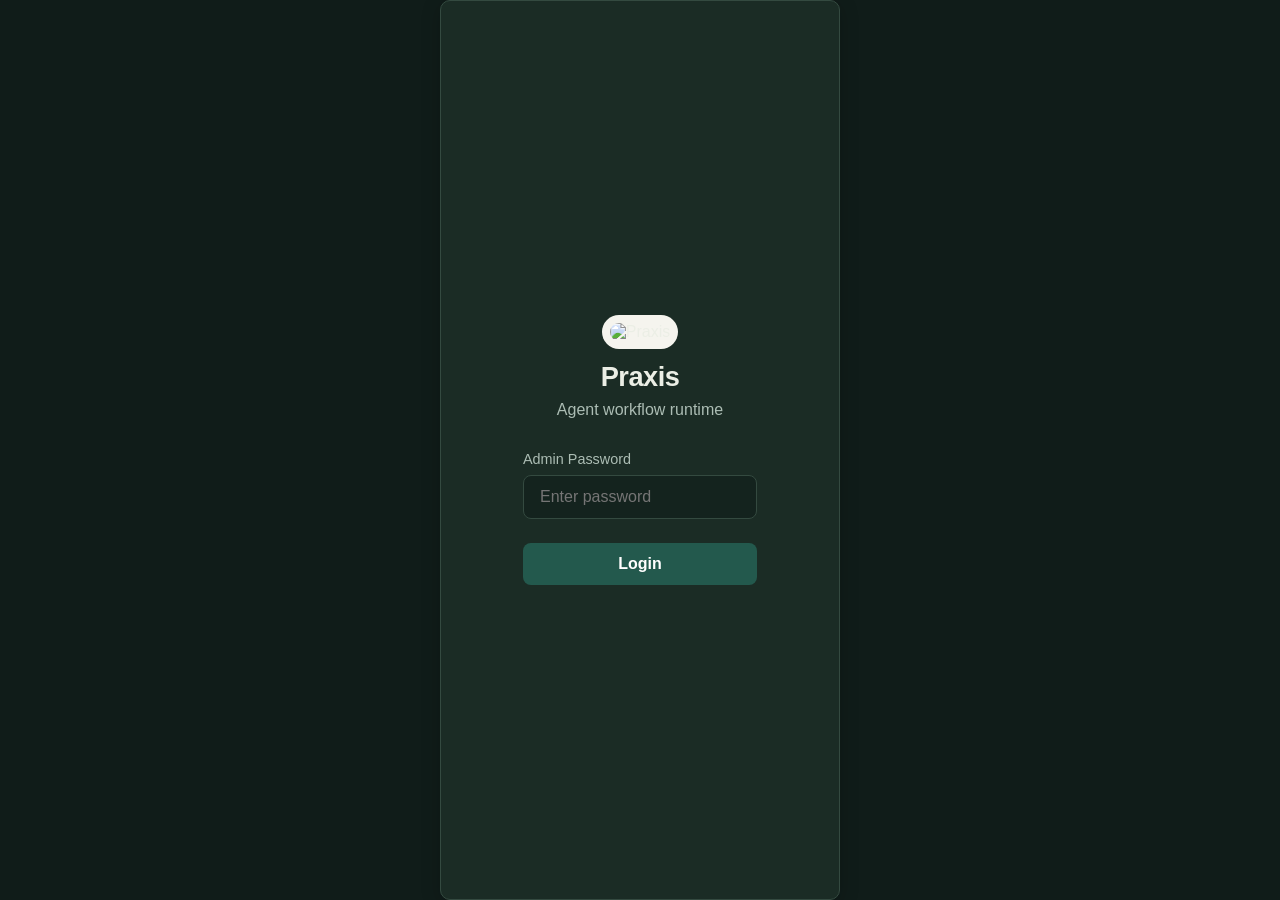
==== commit daea82c3: "Refresh Praxis identity and preflight verified IR workspaces" ====
--- a/static/index.html
+++ b/static/index.html
@@ -5,6 +5,7 @@
     <meta name="viewport" content="width=device-width, initial-scale=1.0">
     <title>Praxis Dashboard</title>
     <link rel="icon" href="/favicon.ico" sizes="any">
+    <meta name="theme-color" content="#142724">
     <link rel="apple-touch-icon" href="/apple-touch-icon.png">
     <link rel="stylesheet" href="/static/style.css">
 </head>
@@ -13,8 +14,9 @@
         <div id="login-screen" class="screen active">
             <div class="login-container">
                 <div class="logo">
-                    <img src="/logo.png" alt="Praxis" class="logo-img">
-                    <p>AI Agent Platform</p>
+                    <img src="/logo.svg" alt="Praxis" class="logo-img">
+                    <h1>Praxis</h1>
+                    <p>Agent workflow runtime</p>
                 </div>
                 <form id="login-form">
                     <div class="form-group">
@@ -29,7 +31,7 @@
 
         <div id="dashboard-screen" class="screen">
             <nav class="sidebar" id="sidebar">
-                <div class="sidebar-header"><h2>Praxis</h2></div>
+                <div class="sidebar-header"><a class="sidebar-brand" href="https://getpraxis.boo" target="_blank" rel="noopener" aria-label="Praxis website"><img src="/logo.svg" width="32" height="32" alt=""><h2>Praxis</h2></a></div>
                 <ul class="nav-links">
                     <li class="active" data-tab="overview">Overview</li>
                     <li data-tab="chat">Chat</li>
@@ -37,6 +39,7 @@
                     <li data-tab="contexts">Contexts</li>
                     <li data-tab="messages">Messages</li>
                     <li data-tab="templates">Templates</li>
+                    <li data-tab="decision-profiles">Decision Routing</li>
                     <li data-tab="tools">Tools</li>
                     <li data-tab="memory">Memory</li>
                     <li data-tab="secrets">Secrets</li>
@@ -56,6 +59,7 @@
                     <h2>Overview</h2>
                     <div class="stats-grid">
                         <div class="stat-card"><h3>Status</h3><p id="status-indicator" class="status ok">Running</p></div>
+                        <div class="stat-card"><h3>GPU-Router</h3><p id="gpu-router-state" class="status" title="Slot-States + Budget heute (pgpu)">–</p></div>
                         <div class="stat-card"><h3>Version</h3><p id="version">-</p></div>
                         <div class="stat-card"><h3>Contexts</h3><p id="context-count">0</p></div>
                         <div class="stat-card"><h3>Pairings</h3><p id="pairing-count">0</p></div>
@@ -92,7 +96,7 @@
                                 <div style="margin-left:auto;display:flex;align-items:center;gap:0.75rem">
                                     <div style="display:flex;flex-direction:column;align-items:center;gap:0.5rem">
                                         <div style="display:flex;flex-direction:column;align-items:center;gap:0.15rem">
-                                            <img id="chat-bot-avatar" class="avatar-sm" src="/logo.png" alt="Bot" title="Bot avatar" onclick="showAvatarModal('bot')" style="cursor:pointer">
+                                            <img id="chat-bot-avatar" class="avatar-sm" src="/logo.svg" alt="Bot" title="Bot avatar" onclick="showAvatarModal('bot')" style="cursor:pointer">
                                             <span id="chat-bot-name" class="avatar-label">Praxis</span>
                                         </div>
                                         <div style="display:flex;flex-direction:column;align-items:center;gap:0.15rem">
@@ -110,16 +114,16 @@
                                     <div class="chat-timer-fill" id="chat-timer-fill"></div>
                                     <span class="chat-timer-text" id="chat-timer-text">30s</span>
                                 </div>
-                                <div id="chat-tts-indicator" class="chat-tts-indicator" style="display:none" onclick="chatTtsActive(false)" title="Praxis is speaking – click to stop">
-                                    🔊 Praxis is speaking… <span class="tts-stop-hint">■ stop</span>
-                                </div>
+                                <button type="button" id="chat-tts-indicator" class="chat-tts-indicator" style="display:none" onclick="chatTtsActive(false)" title="Audio stoppen">
+                                    🔊 Praxis spricht … ■ Stop
+                                </button>
                                 <div id="chat-options-box" class="chat-options" style="display:none"></div>
                                 <div id="chat-attachments-preview" class="chat-attachments" style="display:none"></div>
                                 <div class="chat-input-row">
                                     <button class="btn btn-sm btn-secondary chat-upload-btn" onclick="document.getElementById('chat-file-input').click()" title="Upload files">&#128206;</button>
                                     <input type="file" id="chat-file-input" multiple style="display:none" onchange="chatHandleFiles(this.files)">
                                     <button class="btn btn-sm btn-secondary" id="chat-mic-btn" onclick="chatToggleMic()" title="Speak to Praxis (speech-to-text)">&#127908;</button>
-                                    <button class="btn btn-sm btn-secondary" id="chat-tts-btn" onclick="chatToggleTts()" title="Read replies aloud (ElevenLabs TTS)" aria-pressed="false">&#128266;</button>
+                                    <button class="btn btn-sm btn-secondary" id="chat-tts-btn" onclick="chatToggleTts()" title="Read replies aloud (configured TTS provider)" aria-pressed="false">&#128266;</button>
                                     <div style="position:relative;flex:1">
                                         <textarea id="chat-input" class="chat-input" placeholder="Type a message... (try /clear, /start, /stop, /new, /status)" rows="3" onkeydown="chatKeyDown(event)" oninput="chatInput(event)"></textarea>
                                         <div id="slash-commands" class="slash-commands" style="display:none"></div>
@@ -178,6 +182,7 @@
                     <div id="messages-list" class="data-list"></div>
                 </div>
                 <div id="tab-templates" class="tab"><h2>Templates</h2><div id="templates-list" class="data-list"></div></div>
+                <div id="tab-decision-profiles" class="tab"><h2>Decision Routing</h2><p>JSON profiles in <code>decisions/*.json</code>. Select one with <code>settings.decision_profile</code> in a context or .sm state. Set it to <code>off</code> to disable. State-map targets must exist in the active workflow. Probabilities are not calibrated certainty.</p><button class="btn btn-primary" onclick="editDecisionProfile()">New profile</button><div id="decision-profiles-list" class="data-list"></div></div>
                 <div id="tab-tools" class="tab"><h2>Tools</h2><div id="tools-list" class="data-list"></div></div>
                 <div id="tab-memory" class="tab">
                     <h2>Memory</h2>
@@ -206,6 +211,7 @@
         </div>
     </div>
 
-    <script src="/static/app.js?v=13"></script>
+    <script src="/static/app.js?v=14"></script>
+    <script src="/static/chat-audio.js?v=1"></script>
 </body>
 </html>
--- a/static/style.css
+++ b/static/style.css
@@ -1,9 +1,13 @@
-:root { --bg-primary: #0a0a0f; --bg-secondary: #12121a; --bg-card: #1a1a2e; --bg-hover: #252540; --bg-tertiary: #16162a; --text-primary: #e0e0ff; --text-secondary: #8888aa; --accent-purple: #6C63FF; --accent-cyan: #00D9FF; --accent-gradient: linear-gradient(135deg, #6C63FF, #00D9FF); --border: #2a2a40; --success: #00ff88; --error: #ff4466; --warning: #ffaa00; --radius: 12px; --shadow: 0 4px 20px rgba(0, 0, 0, 0.3); }
+:root { --bg-primary: #101c19; --bg-secondary: #14231e; --bg-card: #1b2c25; --bg-hover: #273d32; --bg-tertiary: #192c23; --text-primary: #ebeee5; --text-secondary: #acbdb4; --brand-accent: #9bd4bf; --brand-signal: #e0b36d; --brand-button: #23594d; --brand-paper: #f5f4ee; --accent-purple: var(--brand-accent); --accent-cyan: var(--brand-signal); --accent-gradient: linear-gradient(135deg, #23594d, #23594d); --border: #344a40; --success: #82c8ad; --error: #ef7b73; --warning: #e1b36a; --radius: 10px; --shadow: 0 4px 20px rgba(0, 0, 0, 0.2); }
 * { margin: 0; padding: 0; box-sizing: border-box; }
 body { font-family: -apple-system, BlinkMacSystemFont, 'Segoe UI', Roboto, Oxygen, Ubuntu, sans-serif; background: var(--bg-primary); color: var(--text-primary); min-height: 100vh; overflow-x: hidden; }
 .screen { display: none; } .screen.active { display: flex; }
 .login-container { width: 100%; max-width: 400px; margin: 0 auto; padding: 2rem; background: var(--bg-card); border-radius: var(--radius); box-shadow: var(--shadow); border: 1px solid var(--border); display: flex; flex-direction: column; align-items: center; justify-content: center; min-height: 100vh; }
-.logo { text-align: center; margin-bottom: 2rem; } .logo-img { width: 96px; height: 96px; margin-bottom: 0.5rem; object-fit: contain; } .logo p { color: var(--text-secondary); margin-top: 0.5rem; }
+.logo { text-align: center; margin-bottom: 2rem; } .logo-img { width: 96px; height: 96px; margin: 0 auto 0.75rem; object-fit: contain; }
+.logo h1 { font-size: 1.7rem; font-weight: 650; letter-spacing: -0.5px; }
+img[src="/logo.svg"] { background: var(--brand-paper); border-radius: 12px; object-fit: contain; padding: 3px; }
+.logo-img[src="/logo.svg"] { padding: 8px; border-radius: 18px; }
+.sidebar-brand img { border-radius: 6px; } .logo p { color: var(--text-secondary); margin-top: 0.5rem; }
 .form-group { margin-bottom: 1.5rem; width: 100%; } .form-group label { display: block; margin-bottom: 0.5rem; color: var(--text-secondary); font-size: 0.9rem; }
 .form-group input, .form-group select { width: 100%; padding: 0.75rem 1rem; background: var(--bg-secondary); border: 1px solid var(--border); border-radius: 8px; color: var(--text-primary); font-size: 1rem; transition: border-color 0.2s; }
 .form-group input:focus, .form-group select:focus { outline: none; border-color: var(--accent-purple); }
@@ -26,14 +30,16 @@
 .sidebar.collapsed ~ .content { margin-left: 48px; width: calc(100% - 48px); }
 .content.chat-expanded .chat-app { height: 100vh; }
 .sidebar-header { padding: 1.5rem; border-bottom: 1px solid var(--border); }
-.sidebar-header h2 { background: var(--accent-gradient); -webkit-background-clip: text; -webkit-text-fill-color: transparent; background-clip: text; font-size: 1.5rem; }
+.sidebar-header h2 { color: var(--text-primary); font-size: 1.5rem; font-weight: 650; letter-spacing: -0.5px; }
+.sidebar-brand { display: flex; align-items: center; gap: 0.65rem; color: inherit; text-decoration: none; }
+.sidebar.collapsed .sidebar-brand { display: none; }
 .nav-links { list-style: none; padding: 1rem 0; flex: 1; min-height: 0; overflow-y: auto; }
 .nav-links li { padding: 0.75rem 1.5rem; cursor: pointer; transition: all 0.2s; color: var(--text-secondary); }
 .nav-links li:hover { background: var(--bg-hover); color: var(--text-primary); }
 .nav-links li.active { background: var(--bg-hover); color: var(--accent-cyan); border-left: 3px solid var(--accent-cyan); }
 .sidebar-footer { padding: 1.5rem; border-top: 1px solid var(--border); }
 .tab { display: none; } .tab.active { display: block; }
-.tab h2 { margin-bottom: 1.5rem; background: var(--accent-gradient); -webkit-background-clip: text; -webkit-text-fill-color: transparent; background-clip: text; }
+.tab h2 { margin-bottom: 1.5rem; color: var(--text-primary); }
 .stats-grid { display: grid; grid-template-columns: repeat(auto-fit, minmax(200px, 1fr)); gap: 1.5rem; margin-bottom: 2rem; }
 .stat-card { background: var(--bg-card); padding: 1.5rem; border-radius: var(--radius); border: 1px solid var(--border); }
 .stat-card h3 { color: var(--text-secondary); font-size: 0.9rem; margin-bottom: 0.5rem; } .stat-card p { font-size: 2rem; font-weight: 600; }
@@ -48,12 +54,12 @@
 .tool-copy .name { display: block; margin-bottom: 0.25rem; overflow-wrap: anywhere; }
 .btn-sm { padding: 0.4rem 0.8rem; font-size: 0.85rem; border-radius: 6px; width: auto; }
 .toggle { position: relative; flex: 0 0 48px; width: 48px; height: 24px; padding: 0; background: var(--border); border: 0; border-radius: 12px; cursor: pointer; transition: background 0.2s; appearance: none; }
-.toggle.active { background: var(--accent-purple); } .toggle::after { content: ''; position: absolute; width: 20px; height: 20px; background: white; border-radius: 50%; top: 2px; left: 2px; transition: transform 0.2s; }
+.toggle.active { background: var(--brand-button); } .toggle::after { content: ''; position: absolute; width: 20px; height: 20px; background: white; border-radius: 50%; top: 2px; left: 2px; transition: transform 0.2s; }
 .toggle.active::after { transform: translateX(24px); }
 .code-editor { background: var(--bg-secondary); border: 1px solid var(--border); border-radius: 8px; padding: 1rem; font-family: 'Monaco', 'Menlo', 'Ubuntu Mono', monospace; font-size: 0.9rem; color: var(--text-primary); width: 100%; min-height: 300px; resize: vertical; }
 .modal-overlay { position: fixed; top: 0; left: 0; right: 0; bottom: 0; background: rgba(0,0,0,0.7); display: flex; align-items: center; justify-content: center; z-index: 100; }
 .modal { background: var(--bg-card); border-radius: var(--radius); border: 1px solid var(--border); padding: 2rem; max-width: 800px; width: 90%; max-height: 80vh; overflow-y: auto; }
-.modal h3 { margin-bottom: 1rem; background: var(--accent-gradient); -webkit-background-clip: text; -webkit-text-fill-color: transparent; background-clip: text; }
+.modal h3 { margin-bottom: 1rem; color: var(--text-primary); }
 .message { padding: 0.5rem 0.75rem; margin-bottom: 0.4rem; background: var(--bg-secondary); border-radius: 6px; border-left: 2px solid var(--accent-purple); }
 .message.user { border-left-color: var(--accent-cyan); } .message .role { font-size: 0.7rem; color: var(--text-secondary); margin-bottom: 0.2rem; text-transform: uppercase; }
 .message .content { white-space: pre-wrap; word-break: break-word; font-size: 0.85rem; line-height: 1.3; }
@@ -62,7 +68,7 @@
    Chat Layout
    Polished, modern messaging UI: rounded asymmetric bubbles, subtle
    gradients, tactile hover states. Matches the rest of the dashboard's
-   purple/cyan accent palette. Designed to look balanced in both dark
+   green and ochre brand palette. Designed to look balanced in both dark
    and light themes (overrides further down).
    ────────────────────────────────────────────────────────────────────────── */
 .chat-app { display: flex; height: calc(100vh - 60px); min-height: 600px; min-width: 0; max-width: 100%; overflow: hidden; }
@@ -87,8 +93,8 @@
 .chat-session:hover { background: var(--bg-hover); }
 .chat-session:active { transform: scale(0.98); }
 .chat-session.active {
-    background: linear-gradient(135deg, rgba(108,99,255,0.18), rgba(0,217,255,0.08));
-    color: var(--text-primary); border-color: rgba(108,99,255,0.35);
+    background: linear-gradient(135deg, rgba(113,181,151,0.18), rgba(197,137,56,0.08));
+    color: var(--text-primary); border-color: rgba(113,181,151,0.35);
 }
 .chat-session.active::before {
     content: ''; width: 3px; height: 18px; border-radius: 2px;
@@ -129,8 +135,8 @@
     background: var(--text-secondary);
 }
 .agent-badge.active {
-    background: rgba(0,217,255,0.12); color: var(--accent-cyan);
-    border-color: rgba(0,217,255,0.4);
+    background: rgba(197,137,56,0.12); color: var(--accent-cyan);
+    border-color: rgba(197,137,56,0.4);
 }
 .agent-badge.active::before {
     background: var(--accent-cyan);
@@ -148,8 +154,8 @@
     font-size: 0.72rem; font-weight: 600; padding: 0.22rem 0.65rem; border-radius: 6px;
     background: rgba(124,77,255,0.15); color: var(--accent-purple);
 }
-.sm-badge.template { background: rgba(0,217,255,0.1); color: var(--accent-cyan); }
-.sm-badge.vars { background: rgba(0,255,136,0.1); color: var(--success); }
+.sm-badge.template { background: rgba(197,137,56,0.1); color: var(--accent-cyan); }
+.sm-badge.vars { background: rgba(116,186,155,0.1); color: var(--success); }
 
 /* Agent banner avatars (the round pair on the right of the banner) */
 .avatar-sm {
@@ -157,9 +163,9 @@
     border: 2px solid var(--accent-cyan); background: var(--bg-card);
     transition: transform 0.15s, border-color 0.15s, box-shadow 0.15s;
 }
-.avatar-sm:hover { transform: scale(1.05); box-shadow: 0 4px 12px rgba(0,217,255,0.25); }
+.avatar-sm:hover { transform: scale(1.05); box-shadow: 0 4px 12px rgba(197,137,56,0.25); }
 #chat-bot-avatar { border-color: var(--accent-purple); background: var(--bg-secondary); padding: 2px; }
-#chat-bot-avatar:hover { box-shadow: 0 4px 12px rgba(108,99,255,0.3); }
+#chat-bot-avatar:hover { box-shadow: 0 4px 12px rgba(113,181,151,0.3); }
 .avatar-label {
     font-size: 0.72rem; color: var(--text-secondary); text-align: center;
     margin-top: 4px; max-width: 64px; overflow: hidden;
@@ -187,7 +193,7 @@
 .chat-welcome {
     color: var(--text-secondary); text-align: center;
     padding: 2.5rem 1rem; font-size: 0.95rem; line-height: 1.6;
-    background: linear-gradient(135deg, transparent, rgba(108,99,255,0.04));
+    background: linear-gradient(135deg, transparent, rgba(113,181,151,0.04));
     border-radius: var(--radius);
 }
 
@@ -206,12 +212,12 @@
 }
 .msg-avatar:hover {
     transform: scale(1.06);
-    box-shadow: 0 4px 14px rgba(0,217,255,0.25);
+    box-shadow: 0 4px 14px rgba(197,137,56,0.25);
 }
 .chat-msg.user .msg-avatar { border-color: var(--text-secondary); }
 .chat-msg.user .msg-avatar:hover { box-shadow: 0 4px 14px rgba(136,136,170,0.25); }
 .chat-msg.assistant .msg-avatar { border-color: var(--accent-purple); }
-.chat-msg.assistant .msg-avatar:hover { box-shadow: 0 4px 14px rgba(108,99,255,0.3); }
+.chat-msg.assistant .msg-avatar:hover { box-shadow: 0 4px 14px rgba(113,181,151,0.3); }
 
 .chat-msg .msg-col {
     display: flex; flex-direction: column; align-items: center;
@@ -232,14 +238,14 @@
     border-top-left-radius: 4px;
 }
 .chat-msg.assistant .msg-content {
-    background: linear-gradient(135deg, rgba(108,99,255,0.06), rgba(0,217,255,0.03));
-    border: 1px solid rgba(108,99,255,0.18);
+    background: linear-gradient(135deg, rgba(113,181,151,0.06), rgba(197,137,56,0.03));
+    border: 1px solid rgba(113,181,151,0.18);
     border-top-left-radius: 4px;
 }
 .chat-msg.system .msg-content,
 .chat-msg.system {
     align-self: center; max-width: 80%;
-    background: rgba(0,255,136,0.06); border: 1px solid rgba(0,255,136,0.2);
+    background: rgba(116,186,155,0.06); border: 1px solid rgba(116,186,155,0.2);
     border-radius: 999px; padding: 0.4rem 0.9rem;
     font-size: 0.78rem; color: var(--success); text-align: center;
 }
@@ -250,8 +256,8 @@
     font-size: 0.82rem; color: var(--warning);
 }
 .chat-msg.tool .msg-content {
-    background: rgba(0,217,255,0.06);
-    border: 1px solid rgba(0,217,255,0.2);
+    background: rgba(197,137,56,0.06);
+    border: 1px solid rgba(197,137,56,0.2);
 }
 /* Discord mirror messages: distinct blurple tint + origin badge. */
 .chat-msg.discord .msg-content {
@@ -260,7 +266,7 @@
     border-top-left-radius: 4px;
 }
 .chat-msg.discord.discord-bot .msg-content {
-    background: linear-gradient(135deg, rgba(88,101,242,0.10), rgba(108,99,255,0.05));
+    background: linear-gradient(135deg, rgba(88,101,242,0.10), rgba(113,181,151,0.05));
 }
 .discord-badge {
     font-size: 1.15rem; line-height: 1;
@@ -291,6 +297,30 @@
     white-space: pre-wrap; word-break: break-word;
     color: var(--text-secondary);
 }
+/* Commands are complete, selectable text; only tool OUTPUT stays height-limited. */
+.chat-msg.tool .terminal-command {
+    max-height: none; max-width: 100%; overflow: visible; margin-bottom: 0;
+    overflow-wrap: anywhere;
+}
+.terminal-command-header {
+    display: flex; flex-wrap: wrap; align-items: center; justify-content: space-between;
+    gap: 0.5rem 0.85rem;
+}
+.terminal-command-header > span { min-width: 0; overflow-wrap: anywhere; }
+.terminal-command-copy {
+    display: inline-flex; align-items: center; justify-content: center; gap: 0.4rem;
+    flex-shrink: 0; width: auto; min-height: 30px; margin-left: auto;
+    padding: 0.35rem 0.65rem; border-radius: 7px;
+    border: 1px solid var(--border); background: var(--bg-secondary); color: var(--text-primary);
+    font: inherit; font-size: 0.75rem; font-weight: 600; line-height: 1.2;
+    box-shadow: inset 0 1px 0 rgba(255,255,255,0.04);
+    transition: background 0.15s, border-color 0.15s, box-shadow 0.15s;
+}
+.terminal-command-copy::before { content: '⧉'; font-size: 0.95rem; line-height: 1; opacity: 0.8; }
+.terminal-command-copy:hover:not(:disabled) { background: var(--bg-hover); border-color: var(--accent-cyan); }
+.terminal-command-copy:focus-visible { outline: 2px solid var(--accent-purple); outline-offset: 2px; }
+.terminal-command-copy:active:not(:disabled) { box-shadow: inset 0 1px 4px rgba(0,0,0,0.2); }
+.terminal-command-copy:disabled { opacity: 0.45; cursor: default; }
 .msg-label {
     font-size: 0.68rem; color: var(--text-secondary);
     text-align: center; white-space: nowrap;
@@ -375,7 +405,7 @@
 }
 .chat-input:focus {
     outline: none; border-color: var(--accent-purple);
-    box-shadow: 0 0 0 3px rgba(108,99,255,0.15);
+    box-shadow: 0 0 0 3px rgba(113,181,151,0.15);
 }
 .chat-send-btn {
     width: auto; padding: 0.7rem 1.4rem; border-radius: 10px;
@@ -397,7 +427,7 @@
   .sidebar.collapsed .nav-links { display: none; }
   .nav-links { display: flex; gap: 0.25rem; padding: 0.4rem 5.5rem 0.4rem 0.5rem; overflow-x: auto; flex: none; }
   .nav-links li { flex: 0 0 auto; padding: 0.55rem 0.75rem; border-left: 0; border-radius: 999px; white-space: nowrap; }
-  .nav-links li.active { border-left: 0; border: 1px solid rgba(0,217,255,0.4); }
+  .nav-links li.active { border-left: 0; border: 1px solid rgba(197,137,56,0.4); }
   .sidebar-toggle, .sidebar.collapsed .sidebar-toggle { top: 0.45rem; right: 0.6rem; left: auto; width: auto; padding: 0 0.6rem; }
   .sidebar-toggle::after { content: ' Menu'; font-size: 0.75rem; font-weight: 700; }
   .content, .sidebar.collapsed ~ .content { margin-left: 0; width: 100%; padding: 4.3rem 1rem 1rem; }
@@ -427,29 +457,31 @@
 
 /* Light theme override */
 [data-theme="light"] {
-  --bg-primary: #f5f6fa;
-  --bg-secondary: #ffffff;
-  --bg-card: #ffffff;
-  --bg-hover: #eef0f5;
-  --bg-tertiary: #f0f1f5;
-  --text-primary: #1a1a2e;
-  --text-secondary: #666699;
-  --border: #d1d5e0;
-  --success: #00aa66;
-  --error: #cc3355;
-  --warning: #cc8800;
+  --bg-primary: #f5f4ee;
+  --bg-secondary: #fffef9;
+  --bg-card: #fffef9;
+  --bg-hover: #e8ede2;
+  --bg-tertiary: #eceee6;
+  --text-primary: #142724;
+  --text-secondary: #52645e;
+  --brand-accent: #23594d;
+  --brand-signal: #805114;
+  --border: #c8cec5;
+  --success: #23664c;
+  --error: #b53835;
+  --warning: #805114;
   --shadow: 0 4px 20px rgba(0,0,0,0.1);
 }
-[data-theme="light"] .sidebar { background: #ffffff; border-right: 1px solid var(--border); }
-[data-theme="light"] .chat-sidebar { background: #ffffff; }
-[data-theme="light"] .chat-container { background: #ffffff; }
-[data-theme="light"] .chat-msg.assistant .msg-content { background: #f0f1f5; border: 1px solid var(--border); }
-[data-theme="light"] .sm-status-bar { background: #eef0f5; }
-[data-theme="light"] .agent-banner { background: #ffffff; }
+[data-theme="light"] .sidebar { background: var(--bg-card); border-right: 1px solid var(--border); }
+[data-theme="light"] .chat-sidebar { background: var(--bg-card); }
+[data-theme="light"] .chat-container { background: var(--bg-card); }
+[data-theme="light"] .chat-msg.assistant .msg-content { background: var(--bg-tertiary); border: 1px solid var(--border); }
+[data-theme="light"] .sm-status-bar { background: var(--bg-hover); }
+[data-theme="light"] .agent-banner { background: var(--bg-card); }
 [data-theme="light"] .modal-overlay { background: rgba(255,255,255,0.7); }
 [data-theme="light"] .chat-msg.feedback { background: rgba(255,170,0,0.08); }
-[data-theme="light"] .chat-msg.system { background: rgba(0,255,136,0.06); }
-[data-theme="light"] .chat-msg.tool .msg-content { background: rgba(0,217,255,0.06); }
+[data-theme="light"] .chat-msg.system { background: rgba(116,186,155,0.06); }
+[data-theme="light"] .chat-msg.tool .msg-content { background: rgba(197,137,56,0.06); }
 
 /* Chat sidebar toggle (hamburger when main sidebar hidden) */
 .chat-sidebar-toggle { position: fixed; top: 0.5rem; left: 0.5rem; z-index: 30; width: auto; min-width: 32px; height: 32px; padding: 0 0.65rem; background: var(--bg-card); border: 1px solid var(--border); border-radius: 6px; color: var(--text-secondary); font-size: 0.82rem; font-weight: 700; cursor: pointer; display: none; align-items: center; justify-content: center; gap: 0.25rem; }
@@ -487,7 +519,7 @@
 }
 .msg-content.markdown a {
     color: var(--accent-cyan); text-decoration: none;
-    border-bottom: 1px solid rgba(0,217,255,0.3);
+    border-bottom: 1px solid rgba(197,137,56,0.3);
     transition: border-color 0.15s, color 0.15s;
 }
 .msg-content.markdown a:hover { color: var(--accent-purple); border-bottom-color: var(--accent-purple); }
@@ -495,7 +527,7 @@
     border-left: 3px solid var(--accent-purple);
     padding: 0.3rem 0.85rem; margin: 0.5rem 0;
     color: var(--text-secondary);
-    background: rgba(108,99,255,0.05);
+    background: rgba(113,181,151,0.05);
     border-radius: 0 6px 6px 0;
 }
 .msg-content.markdown ul, .msg-content.markdown ol { margin: 0.4rem 0; padding-left: 1.4rem; }
@@ -535,8 +567,8 @@
     pointer-events: none;
 }
 .msg-content.markdown .code-block.code-block-open {
-    border-color: rgba(0,217,255,0.3);
-    box-shadow: 0 0 0 1px rgba(0,217,255,0.08);
+    border-color: rgba(197,137,56,0.3);
+    box-shadow: 0 0 0 1px rgba(197,137,56,0.08);
 }
 .msg-content.markdown .code-block.code-block-open::after {
     content: '▍'; color: var(--accent-cyan);
@@ -546,7 +578,7 @@
 /* Think blocks (chain-of-thought reasoning) */
 .think-block {
     background: linear-gradient(135deg, var(--bg-secondary), var(--bg-tertiary));
-    border: 1px dashed rgba(108,99,255,0.35);
+    border: 1px dashed rgba(113,181,151,0.35);
     border-radius: 10px; padding: 0.65rem 0.85rem; margin: 0.5rem 0;
 }
 .think-label {
@@ -569,25 +601,25 @@
 .question-text { font-size: 0.85rem; color: var(--text-primary); margin-bottom: 0.5rem; padding: 0.3rem 0; border-bottom: 1px solid var(--border); }
 
 /* Multi-select option styles */
-.chat-msg.question-card .chat-option.selected { background: rgba(108,99,255,0.2); border-color: var(--accent-purple); color: var(--accent-purple); }
+.chat-msg.question-card .chat-option.selected { background: rgba(113,181,151,0.2); border-color: var(--accent-purple); color: var(--accent-purple); }
 .chat-msg.question-card .chat-option.selected .emoji { filter: grayscale(0); }
-.chat-msg.question-card .chat-option.submit-btn { background: var(--accent-purple); color: white; border-color: var(--accent-purple); }
-.chat-msg.question-card .chat-option.submit-btn:hover { background: #5a52e0; }
+.chat-msg.question-card .chat-option.submit-btn { background: var(--brand-button); color: white; border-color: var(--brand-button); }
+.chat-msg.question-card .chat-option.submit-btn:hover { background: #1a473c; }
 
 /* Live streaming text cursor */
 .stream-live::after { content: ''; display: inline-block; width: 2px; height: 1em; background: var(--accent-cyan); margin-left: 2px; vertical-align: text-bottom; animation: blink 1s step-end infinite; }
 @keyframes blink { 50% { opacity: 0; } }
 
 /* Light theme user bubble */
-[data-theme="light"] .chat-msg.user .msg-content { background: #e8f2ff; border-color: #b8d7ff; }
+[data-theme="light"] .chat-msg.user .msg-content { background: #e8ede2; border-color: #b9c8b1; }
 
 /* Question cards in chat */
-.chat-msg.question-card { align-self: flex-start; background: rgba(108,99,255,0.08); border: 1px solid rgba(108,99,255,0.3); border-radius: 12px; }
+.chat-msg.question-card { align-self: flex-start; background: rgba(113,181,151,0.08); border: 1px solid rgba(113,181,151,0.3); border-radius: 12px; }
 .chat-msg.question-card .question-options { display: flex; flex-wrap: wrap; gap: 0.5rem; margin-top: 0.5rem; }
 .chat-msg.question-card .chat-option { padding: 0.4rem 0.9rem; background: var(--bg-card); border: 1px solid var(--border); border-radius: 20px; font-size: 0.8rem; cursor: pointer; transition: all 0.15s; color: var(--text-primary); white-space: nowrap; }
 .chat-msg.question-card .chat-option:hover:not(:disabled) { background: var(--bg-hover); border-color: var(--accent-purple); color: var(--accent-purple); }
 .chat-msg.question-card .chat-option:disabled { opacity: 0.5; cursor: not-allowed; }
-.chat-msg.question-card .question-answer { margin-top: 0.5rem; padding: 0.3rem 0.6rem; background: rgba(0,255,136,0.1); border: 1px solid rgba(0,255,136,0.3); border-radius: 6px; font-size: 0.8rem; color: var(--success); }
+.chat-msg.question-card .question-answer { margin-top: 0.5rem; padding: 0.3rem 0.6rem; background: rgba(116,186,155,0.1); border: 1px solid rgba(116,186,155,0.3); border-radius: 6px; font-size: 0.8rem; color: var(--success); }
 
 /* ─────────────────────────────────────────────────────────────────────────
    Agent loop visual indicators
@@ -602,12 +634,12 @@
     border-radius: 8px;
     font-size: 0.78rem; font-weight: 600;
     border: 1px solid var(--border);
-    background: linear-gradient(90deg, rgba(108,99,255,0.12), rgba(0,217,255,0.06));
+    background: linear-gradient(90deg, rgba(113,181,151,0.12), rgba(197,137,56,0.06));
     color: var(--accent-cyan);
     text-transform: uppercase; letter-spacing: 0.5px;
 }
-.chat-msg.agent-loop-banner.start { border-color: rgba(0,217,255,0.5); }
-.chat-msg.agent-loop-banner.stop { border-color: rgba(108,99,255,0.5); color: var(--text-secondary); background: linear-gradient(90deg, rgba(108,99,255,0.06), rgba(0,0,0,0)); }
+.chat-msg.agent-loop-banner.start { border-color: rgba(197,137,56,0.5); }
+.chat-msg.agent-loop-banner.stop { border-color: rgba(113,181,151,0.5); color: var(--text-secondary); background: linear-gradient(90deg, rgba(113,181,151,0.06), rgba(0,0,0,0)); }
 .chat-msg.agent-loop-banner .alb-icon { display: inline-flex; width: 18px; height: 18px; border-radius: 50%; background: var(--accent-cyan); color: #000; font-size: 0.65rem; align-items: center; justify-content: center; }
 .chat-msg.agent-loop-banner.stop .alb-icon { background: var(--text-secondary); }
 .chat-msg.agent-loop-banner .alb-time { margin-left: auto; opacity: 0.6; font-weight: 400; text-transform: none; letter-spacing: 0; }
@@ -627,6 +659,10 @@
 @keyframes agent-pulse { 0%,100% { opacity: 1; } 50% { opacity: 0.6; } }
 
 /* Web chat speech buttons */
+.chat-audio-controls { display:flex; align-items:center; flex-wrap:wrap; gap:0.5rem; margin-top:0.65rem; }
+.chat-audio-play { min-height:2.2rem; white-space:nowrap; }
+.chat-audio-status { font-size:0.8rem; color:var(--text-secondary); overflow-wrap:anywhere; }
+.chat-audio-play[aria-pressed="true"] { border-color:var(--accent-purple); }
 #chat-mic-btn.recording{background:#c0392b;color:#fff;border-color:#c0392b;animation:pulse 1.2s infinite}
 #chat-tts-btn.tts-on{background:#2e7d32;color:#fff;border-color:#2e7d32}
 #chat-tts-btn.tts-speaking{animation:tts-pulse 1.2s ease-in-out infinite}
@@ -644,3 +680,21 @@
     background:rgba(0,0,0,0.25); border-radius:4px; padding:0.05rem 0.35rem;
 }
 @keyframes pulse{0%,100%{opacity:1}50%{opacity:.6}}
+
+/* Tool receipts: raw/copy controls affect presentation only. */
+.tool-result-controls { display: flex; flex-wrap: wrap; align-items: center; gap: 0.5rem; margin-top: 0.4rem; }
+.tool-result-controls button { font-size: 0.75rem; }
+.tool-result-controls button:focus-visible { outline: 2px solid var(--accent-purple); outline-offset: 2px; }
+.tool-result-note { color: var(--text-secondary); font-size: 0.75rem; }
+
+/* Token usage display */
+.usage-info { padding: 0.2rem 0.5rem; text-align: right; }
+.usage-badge {
+    display: inline-block;
+    font-size: 0.72rem;
+    color: var(--text-secondary);
+    background: rgba(106, 234, 255, 0.08);
+    border: 1px solid rgba(106, 234, 255, 0.2);
+    border-radius: 999px;
+    padding: 0.15rem 0.6rem;
+}
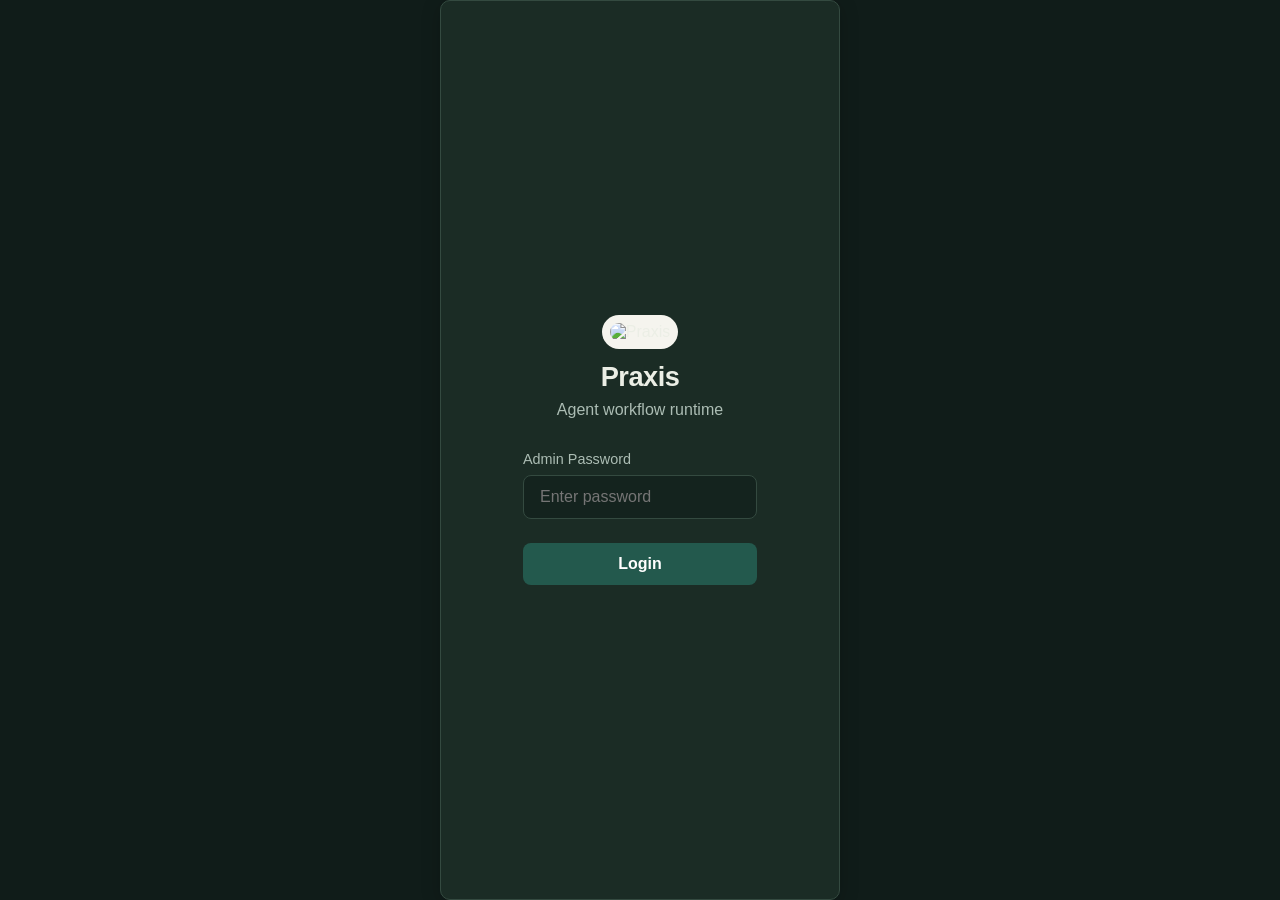
==== commit eebb0851: "Add state-specific Decision IR and guarded workflow graph dashboard" ====
--- a/static/index.html
+++ b/static/index.html
@@ -33,15 +33,19 @@
             <nav class="sidebar" id="sidebar">
                 <div class="sidebar-header"><a class="sidebar-brand" href="https://getpraxis.boo" target="_blank" rel="noopener" aria-label="Praxis website"><img src="/logo.svg" width="32" height="32" alt=""><h2>Praxis</h2></a></div>
                 <ul class="nav-links">
+                    <li class="nav-section" role="presentation">Workspace</li>
                     <li class="active" data-tab="overview">Overview</li>
                     <li data-tab="chat">Chat</li>
+                    <li data-tab="graphs">Graphs</li>
+                    <li data-tab="messages">Messages</li>
+                    <li class="nav-section" role="presentation">Runtime</li>
                     <li data-tab="vm">VM</li>
                     <li data-tab="contexts">Contexts</li>
-                    <li data-tab="messages">Messages</li>
                     <li data-tab="templates">Templates</li>
                     <li data-tab="decision-profiles">Decision Routing</li>
                     <li data-tab="tools">Tools</li>
                     <li data-tab="memory">Memory</li>
+                    <li class="nav-section" role="presentation">Administration</li>
                     <li data-tab="secrets">Secrets</li>
                     <li data-tab="pairings">Pairings</li>
                     <li data-tab="sm-files">Statemachine</li>
@@ -55,6 +59,7 @@
             </nav>
 
             <main class="content">
+                <header class="workspace-heading"><div><span class="eyebrow">PRAXIS / WORKSPACE</span><h1 id="workspace-title">Overview</h1></div><a href="https://getpraxis.boo" target="_blank" rel="noopener" class="workspace-link">getpraxis.boo ↗</a></header>
                 <div id="tab-overview" class="tab active">
                     <h2>Overview</h2>
                     <div class="stats-grid">
@@ -82,6 +87,11 @@
                             <div id="chat-session-list" class="chat-session-list"></div>
                         </div>
                         <div class="chat-main">
+                            <div id="chat-telemetry" class="chat-telemetry" aria-label="Generation and context usage">
+                                <span id="generation-speed">Generation —</span><span id="generation-latency">First output —</span>
+                                <span id="history-budget">History —</span><span id="compaction-budget">Compaction —</span>
+                                <progress id="history-progress" value="0" max="100" aria-label="History budget usage"></progress>
+                            </div>
                             <div id="chat-sm-status" class="sm-status-bar" style="display:none">
                                 <span id="sm-status-file" class="sm-badge">-</span>
                                 <span id="sm-status-state" class="sm-badge">-</span>
@@ -171,13 +181,31 @@
                     <h2>Contexts</h2>
                     <div id="contexts-list" class="data-list"></div>
                 </div>
+                <div id="tab-graphs" class="tab">
+                    <div class="page-intro"><span class="eyebrow">WORKFLOW EXPLORER</span><h2>Follow the decision.</h2><p>States, available actions and verified transitions from the loaded workflow.</p></div>
+                    <div class="graph-toolbar">
+                        <label>Context<select id="graph-user-id" aria-label="Graph context"></select></label>
+                        <label>Workflow<select id="graph-workflow" aria-label="Graph workflow"><option value="">Active workflow</option></select></label>
+                        <button id="graph-refresh" class="btn btn-secondary btn-sm">Refresh</button>
+                        <button id="graph-fit" class="btn btn-secondary btn-sm">Fit</button>
+                        <button id="graph-zoom-in" class="btn btn-secondary btn-sm" aria-label="Zoom in">+</button>
+                        <button id="graph-zoom-out" class="btn btn-secondary btn-sm" aria-label="Zoom out">−</button>
+                    </div>
+                    <div id="graph-status" class="graph-status" aria-live="polite">Select a context to explore its workflow.</div>
+                    <div class="graph-layout">
+                        <div class="graph-stage" id="graph-stage"><svg id="workflow-graph" role="img" aria-label="State machine graph"><title>Workflow graph</title></svg><div class="graph-legend"><span><i class="legend-dot active"></i>Current</span><span><i class="legend-dot visited"></i>Visited</span><span><i class="legend-line"></i>Transition</span><span><i class="legend-line blocked"></i>Blocked / automatic</span></div></div>
+                        <aside id="graph-inspector" class="graph-inspector"><span class="eyebrow">STATE INSPECTOR</span><p>Select a node to see its purpose, IR and outgoing choices.</p></aside>
+                    </div>
+                </div>
                 <div id="tab-messages" class="tab">
                     <h2>Messages</h2>
+                    <p class="page-description">Conversation, actual system prompts, configuration changes and execution evidence in one timeline.</p>
                     <div class="form-group" style="display:flex;gap:0.5rem;align-items:end">
                         <div style="flex:1"><label for="message-user-id">User</label>
                             <select id="message-user-id"><option value="">Select user...</option></select>
                         </div>
                         <button id="load-messages-btn" class="btn btn-primary" style="width:auto">Load</button>
+                        <label class="timeline-filter">Show<select id="message-filter"><option value="all">Everything</option><option value="model">Model calls &amp; prompts</option><option value="changes">Transitions &amp; compaction</option><option value="conversation">Conversation &amp; tools</option></select></label>
                     </div>
                     <div id="messages-list" class="data-list"></div>
                 </div>
@@ -211,7 +239,8 @@
         </div>
     </div>
 
-    <script src="/static/app.js?v=14"></script>
+    <script src="/static/app.js?v=15"></script>
+    <script src="/static/workflow-dashboard.js?v=1"></script>
     <script src="/static/chat-audio.js?v=1"></script>
 </body>
 </html>
--- a/static/style.css
+++ b/static/style.css
@@ -698,3 +698,106 @@
     border-radius: 999px;
     padding: 0.15rem 0.6rem;
 }
+/* Workspace shell: editorial hierarchy and a consistent Praxis palette. */
+.workspace-heading { display:flex; justify-content:space-between; align-items:center; gap:24px; padding-bottom:24px; margin-bottom:28px; border-bottom:1px solid var(--border); }
+.workspace-heading h1 { font-family:Georgia,'Times New Roman',serif; font-size:32px; font-weight:500; letter-spacing:-0.8px; margin-top:7px; }
+.eyebrow { font-size:10px; letter-spacing:1.8px; font-weight:700; color:var(--text-secondary); }
+.workspace-link { font-size:12px; color:var(--text-secondary); text-decoration:none; }
+.page-intro h2 { font-family:Georgia,'Times New Roman',serif; font-size:32px; font-weight:500; margin:10px 0; }
+.page-intro p,.page-description { color:var(--text-secondary); font-size:14px; line-height:1.7; margin-bottom:24px; }
+.nav-links li.nav-section { cursor:default; font-size:10px; font-weight:700; letter-spacing:1.5px; text-transform:uppercase; padding-top:24px; opacity:0.65; }
+.nav-links li.nav-section:hover { background:transparent; }
+.nav-links li[data-tab] { margin:3px 12px; border-radius:7px; padding:10px 14px; font-size:13px; border-left:3px solid transparent; }
+.nav-links li[data-tab].active { border-left-color:var(--brand-signal); color:var(--text-primary); background:var(--bg-hover); }
+.sidebar-header { padding:28px 24px; }
+.sidebar-header h2 { font-family:Georgia,'Times New Roman',serif; font-weight:500; font-size:27px; }
+.sidebar-footer .btn { font-size:12px; }
+.tab > h2:first-child { display:none; }
+body.chat-tab-active .workspace-heading { display:none; }
+.stats-grid { gap:16px; }
+.stat-card { position:relative; padding:24px; box-shadow:none; }
+.stat-card h3 { font-size:11px; text-transform:uppercase; letter-spacing:1px; }
+.stat-card p { font-size:30px; margin-top:18px; font-weight:500; }
+.data-list { box-shadow:none; }
+.btn { font-weight:600; }
+:focus-visible { outline:2px solid var(--brand-signal); outline-offset:3px; }
+
+/* Graph canvas and inspector. */
+.graph-toolbar { display:flex; align-items:flex-end; gap:10px; flex-wrap:wrap; padding:18px 20px; border:1px solid var(--border); border-radius:12px 12px 0 0; background:var(--bg-card); }
+.graph-toolbar label { display:flex; flex-direction:column; gap:7px; font-size:11px; color:var(--text-secondary); min-width:150px; }
+.graph-toolbar select,.timeline-filter select { padding:9px 12px; background:var(--bg-secondary); color:var(--text-primary); border:1px solid var(--border); border-radius:6px; font-size:12px; max-width:100%; }
+.graph-toolbar label:nth-child(2) { margin-right:auto; }
+.graph-status { padding:12px 20px; color:var(--text-secondary); font:11px/1.6 monospace; background:var(--bg-secondary); border-left:1px solid var(--border); border-right:1px solid var(--border); overflow-wrap:anywhere; }
+.graph-layout { display:grid; grid-template-columns:minmax(0,1fr) 300px; min-height:580px; border:1px solid var(--border); border-radius:0 0 12px 12px; overflow:hidden; }
+.graph-stage { position:relative; min-height:580px; background-color:var(--bg-primary); background-image:radial-gradient(var(--border) 1px,transparent 1px); background-size:20px 20px; overflow:hidden; }
+#workflow-graph { width:100%; height:580px; display:block; touch-action:none; cursor:grab; }
+#workflow-graph:active { cursor:grabbing; }
+#workflow-arrow path { fill:var(--text-secondary); }
+.graph-edge path { stroke:var(--text-secondary); stroke-width:1.4; fill:none; opacity:0.7; }
+.graph-edge.blocked path { stroke-dasharray:5 5; opacity:0.35; }
+.graph-edge.traversed path { stroke:var(--brand-signal); stroke-width:2.5; opacity:1; }
+.graph-edge text { fill:var(--text-secondary); font:10px monospace; paint-order:stroke; stroke:var(--bg-primary); stroke-width:5px; stroke-linejoin:round; }
+.graph-node { cursor:pointer; }
+.graph-node rect { fill:var(--bg-card); stroke:var(--border); stroke-width:1.4; }
+.graph-node circle { fill:var(--text-secondary); }
+.graph-node text { fill:var(--text-primary); }
+.graph-node .node-title { font:600 13px system-ui,sans-serif; }
+.graph-node .node-id { font:10px monospace; fill:var(--text-secondary); }
+.graph-node .node-ir { font:9px monospace; fill:var(--text-secondary); }
+.graph-node.visited rect { stroke:var(--brand-signal); }
+.graph-node.current rect { fill:var(--bg-hover); stroke:var(--success); stroke-width:2; }
+.graph-node.current circle { fill:var(--success); }
+.graph-node.selected rect,.graph-node:focus-visible rect { stroke:var(--brand-signal); stroke-width:3; }
+.graph-node:hover rect { stroke:var(--text-primary); }
+.graph-legend { position:absolute; bottom:15px; left:15px; right:15px; display:flex; flex-wrap:wrap; gap:16px; padding:10px 12px; background:var(--bg-card); border:1px solid var(--border); border-radius:7px; font-size:10px; color:var(--text-secondary); pointer-events:none; }
+.graph-legend span { display:flex; align-items:center; gap:6px; }
+.legend-dot { width:6px; height:6px; border-radius:50%; background:var(--text-secondary); }
+.legend-dot.active { background:var(--success); }.legend-dot.visited { background:var(--brand-signal); }
+.legend-line { width:16px; border-top:1px solid var(--text-secondary); }.legend-line.blocked { border-top-style:dashed; opacity:0.6; }
+.graph-inspector { padding:24px; background:var(--bg-card); border-left:1px solid var(--border); min-width:0; max-height:650px; overflow-y:auto; }
+.graph-inspector h3 { font-family:Georgia,'Times New Roman',serif; font-size:24px; font-weight:500; margin:12px 0 8px; overflow-wrap:anywhere; }
+.graph-inspector h4 { font-size:10px; text-transform:uppercase; letter-spacing:1px; margin:24px 0 12px; }
+.graph-inspector p { color:var(--text-secondary); font-size:12px; line-height:1.6; margin:10px 0; overflow-wrap:anywhere; }
+.graph-inspector code { font-size:11px; color:var(--brand-signal); overflow-wrap:anywhere; }
+.ir-table { display:grid; grid-template-columns:22px minmax(0,1fr); gap:8px; font:11px/1.5 monospace; }
+.ir-table dt { color:var(--brand-signal); font-weight:700; }.ir-table dd { overflow-wrap:anywhere; }
+.edge-choice { padding:12px 0; border-bottom:1px solid var(--border); font-size:11px; }
+.edge-choice > div { display:flex; flex-wrap:wrap; justify-content:space-between; align-items:center; gap:8px; }
+.state-pill { display:inline-block; padding:3px 6px; border:1px solid var(--border); border-radius:4px; font-size:10px; white-space:nowrap; }
+.state-pill.eligible { color:var(--success); }.state-pill.blocked,.blocked-reason { color:var(--warning); }
+.graph-inspector pre,.audit-card pre { white-space:pre-wrap; overflow-wrap:anywhere; word-break:break-word; font:11px/1.6 monospace; max-height:480px; overflow:auto; padding:14px; background:var(--bg-secondary); border:1px solid var(--border); border-radius:6px; margin-top:12px; }
+.graph-inspector details,.audit-card details { margin-top:14px; font-size:12px; }
+details summary { cursor:pointer; color:var(--text-secondary); line-height:1.5; }
+
+/* Audit timeline and live generation strip. */
+#messages-list { background:transparent; border:0; overflow:visible; }
+.timeline-filter { display:flex; flex-direction:column; gap:6px; font-size:11px; color:var(--text-secondary); }
+.timeline-summary { display:flex; flex-direction:column; gap:9px; padding:20px; margin-bottom:20px; border:1px solid var(--border); border-radius:10px; background:var(--bg-card); font-size:12px; color:var(--text-secondary); }
+.timeline-summary strong { color:var(--text-primary); }.timeline-summary small { font-size:10px; line-height:1.6; }
+.audit-card { position:relative; margin:0 0 14px 14px; padding:20px; border:1px solid var(--border); border-radius:10px; background:var(--bg-card); }
+.audit-card::before { content:''; position:absolute; width:7px; height:7px; border-radius:50%; background:var(--brand-signal); left:-18px; top:25px; }
+.audit-card header { display:flex; flex-wrap:wrap; align-items:center; gap:10px; color:var(--text-secondary); font-size:10px; }
+.audit-card header time { margin-left:auto; font:10px monospace; }
+.audit-kind { text-transform:uppercase; letter-spacing:1px; }
+.audit-card h3 { font-size:15px; font-weight:500; margin:15px 0 8px; overflow-wrap:anywhere; }
+.audit-card p { font-size:12px; color:var(--text-secondary); overflow-wrap:anywhere; }
+.audit-metrics { display:flex; flex-wrap:wrap; gap:7px; margin-top:16px; }
+.audit-metrics span { padding:5px 8px; border:1px solid var(--border); border-radius:4px; font-size:10px; color:var(--text-secondary); }
+.conversation-entry::before { background:var(--success); }.audit-event { border-left:3px solid var(--brand-signal); }
+.empty-state { padding:24px; color:var(--text-secondary); font-size:13px; }
+.chat-telemetry { display:flex; flex-wrap:wrap; gap:8px 18px; align-items:center; padding:12px 18px; background:var(--bg-secondary); border-bottom:1px solid var(--border); color:var(--text-secondary); font:10px/1.6 monospace; flex-shrink:0; }
+.chat-telemetry span:first-child { color:var(--success); }
+.chat-telemetry progress { width:70px; height:4px; margin-left:auto; accent-color:var(--success); }
+.chat-telemetry progress.budget-high { accent-color:var(--brand-signal); }
+.saved-usage { display:block; margin-top:6px; font:10px monospace; color:var(--text-secondary); }
+@media (max-width:1100px) { .graph-layout { grid-template-columns:minmax(0,1fr) 260px; }.graph-inspector { padding:18px; } }
+@media (max-width:768px) {
+    .workspace-heading { padding-bottom:16px; margin-bottom:20px; }.workspace-heading h1 { font-size:27px; }.workspace-link { display:none; }
+    .nav-links li.nav-section { display:none; }.nav-links li[data-tab] { margin:0; padding:8px 12px; border-left:0; }
+    .graph-toolbar { padding:14px; gap:8px; }.graph-toolbar label { min-width:0; flex:1 1 40%; }.graph-toolbar label:nth-child(2) { margin-right:0; }
+    .graph-layout { grid-template-columns:1fr; }.graph-stage { min-height:400px; }#workflow-graph { height:400px; }
+    .graph-inspector { border-left:0; border-top:1px solid var(--border); max-height:none; }
+    .graph-legend { gap:8px; font-size:9px; }.audit-card { padding:16px; }.audit-card header time { margin-left:0; }
+    .chat-telemetry { gap:5px 12px; padding:9px 12px; font-size:9px; }.chat-telemetry progress { width:45px; }
+    #tab-messages > .form-group { flex-wrap:wrap; }
+}
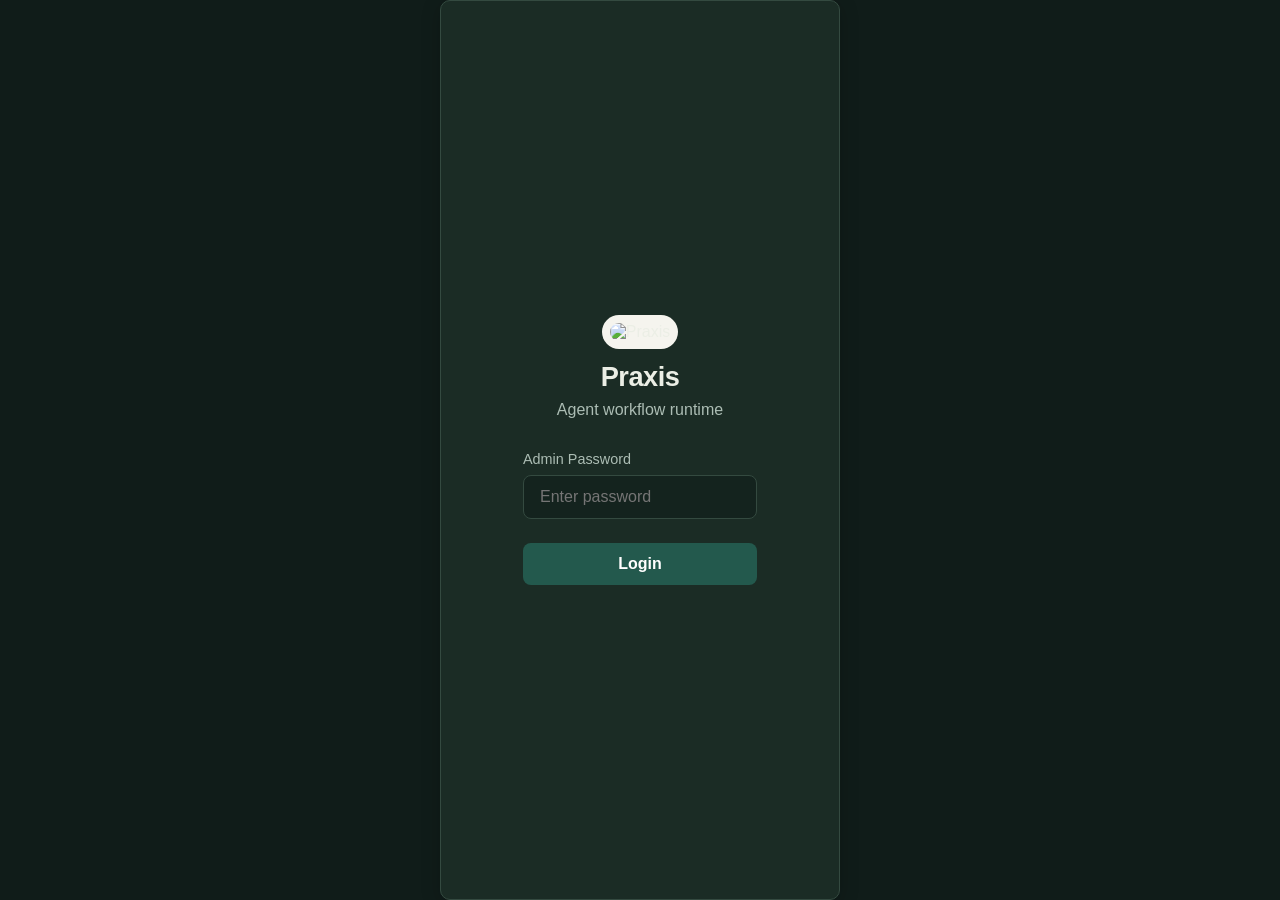
==== commit 8388e28a: "Builtin tool packages: explicit ownership and independent lifecycle - tools::packages: every native " ====
--- a/static/index.html
+++ b/static/index.html
@@ -39,7 +39,6 @@
                     <li data-tab="graphs">Graphs</li>
                     <li data-tab="messages">Messages</li>
                     <li class="nav-section" role="presentation">Runtime</li>
-                    <li data-tab="vm">VM</li>
                     <li data-tab="contexts">Contexts</li>
                     <li data-tab="templates">Templates</li>
                     <li data-tab="decision-profiles">Decision Routing</li>
@@ -145,38 +144,6 @@
                     </div>
                 </div>
 
-                <div id="tab-vm" class="tab">
-                    <h2>Virtual Machine</h2>
-                    <div id="vm-controls" style="display:flex;gap:0.5rem;margin-bottom:1rem;flex-wrap:wrap">
-                        <button class="btn btn-sm btn-primary" onclick="vmStart()">Start VM</button>
-                        <button class="btn btn-sm btn-danger" onclick="vmStop()">Stop VM</button>
-                        <button class="btn btn-sm btn-secondary" onclick="vmReboot()">Reboot</button>
-                        <button class="btn btn-sm btn-secondary" onclick="vmInsertCD()">Insert CD</button>
-                        <button class="btn btn-sm btn-secondary" onclick="vmEjectCD()">Eject CD</button>
-                        <button class="btn btn-sm btn-secondary" id="vm-clipboard-btn" onclick="vmClipboardToggle()">&#128203; Clipboard: OFF</button>
-                        <button class="btn btn-sm btn-secondary" onclick="vmClipboardSet()">&#128228; Set VM Clipboard</button>
-                        <button class="btn btn-sm btn-secondary" onclick="vmClipboardGet()">&#128229; Get VM Clipboard</button>
-                        <button class="btn btn-sm btn-secondary" onclick="vmRefresh()">Refresh</button>
-                    </div>
-                    <div id="vm-status-bar" class="data-list" style="margin-bottom:1rem"></div>
-                    <div>
-                        <h3>Desktop (VNC)</h3>
-                        <div id="vm-vnc-container"><div id="vm-vnc-placeholder">VM not running. Click &quot;Start VM&quot; to begin.</div><div id="vm-vnc-screen"></div></div>
-                        <div id="vm-vnc-log"></div>
-                    </div>
-                    <div style="margin-top:1rem">
-                        <h3>LLM Activity Log</h3>
-                        <div id="vm-activity-log"><div style="color:var(--text-secondary)">No VM activity yet.</div></div>
-                    </div>
-                    <h3 style="margin-top:1.5rem">VM Configuration</h3>
-                    <div id="vm-config" class="data-list"></div>
-                    <h3 style="margin-top:1.5rem">Quick Actions</h3>
-                    <div style="display:flex;gap:0.5rem;flex-wrap:wrap">
-                        <button class="btn btn-sm btn-secondary" onclick="vmCreateSnapshot()">Snapshot</button>
-                        <button class="btn btn-sm btn-secondary" onclick="vmAddSharedFolder()">Add Shared Folder</button>
-                    </div>
-                </div>
-
                 <div id="tab-contexts" class="tab">
                     <h2>Contexts</h2>
                     <div id="contexts-list" class="data-list"></div>
@@ -211,7 +178,7 @@
                 </div>
                 <div id="tab-templates" class="tab"><h2>Templates</h2><div id="templates-list" class="data-list"></div></div>
                 <div id="tab-decision-profiles" class="tab"><h2>Decision Routing</h2><p>JSON profiles in <code>decisions/*.json</code>. Select one with <code>settings.decision_profile</code> in a context or .sm state. Set it to <code>off</code> to disable. State-map targets must exist in the active workflow. Probabilities are not calibrated certainty.</p><button class="btn btn-primary" onclick="editDecisionProfile()">New profile</button><div id="decision-profiles-list" class="data-list"></div></div>
-                <div id="tab-tools" class="tab"><h2>Tools</h2><div id="tools-list" class="data-list"></div></div>
+                <div id="tab-tools" class="tab"><h2>Tools</h2><h3>Packages</h3><div id="tool-packages-list" class="data-list"></div><h3 style="margin-top:1rem">Tools</h3><div id="tools-list" class="data-list"></div></div>
                 <div id="tab-memory" class="tab">
                     <h2>Memory</h2>
                     <div class="form-group" style="display:flex;gap:0.5rem;align-items:end">
@@ -239,7 +206,8 @@
         </div>
     </div>
 
-    <script src="/static/app.js?v=15"></script>
+    <script src="/static/extensions.js?v=1"></script>
+    <script src="/static/app.js?v=16"></script>
     <script src="/static/workflow-dashboard.js?v=1"></script>
     <script src="/static/chat-audio.js?v=1"></script>
 </body>
--- a/static/style.css
+++ b/static/style.css
@@ -413,11 +413,6 @@
 }
 
 /* VM */
-#vm-vnc-container { background: #000; border: 1px solid var(--border); border-radius: 8px; min-height: 600px; position: relative; }
-#vm-vnc-placeholder { color: var(--text-secondary); font-size: 0.9rem; position: absolute; top: 50%; left: 50%; transform: translate(-50%,-50%); text-align: center; }
-#vm-vnc-screen { width: 100%; height: 600px; }
-#vm-vnc-log { margin-top: 0.5rem; background: var(--bg-tertiary); border: 1px solid var(--border); border-radius: 8px; padding: 0.75rem; max-height: 180px; overflow-y: auto; font-family: monospace; font-size: 0.75rem; line-height: 1.5; }
-#vm-activity-log { background: var(--bg-tertiary); border: 1px solid var(--border); border-radius: 8px; padding: 0.75rem; min-height: 200px; max-height: 400px; overflow-y: auto; font-family: monospace; font-size: 0.8rem; line-height: 1.6; }
 
 /* Responsive */
 @media (max-width: 768px) {
